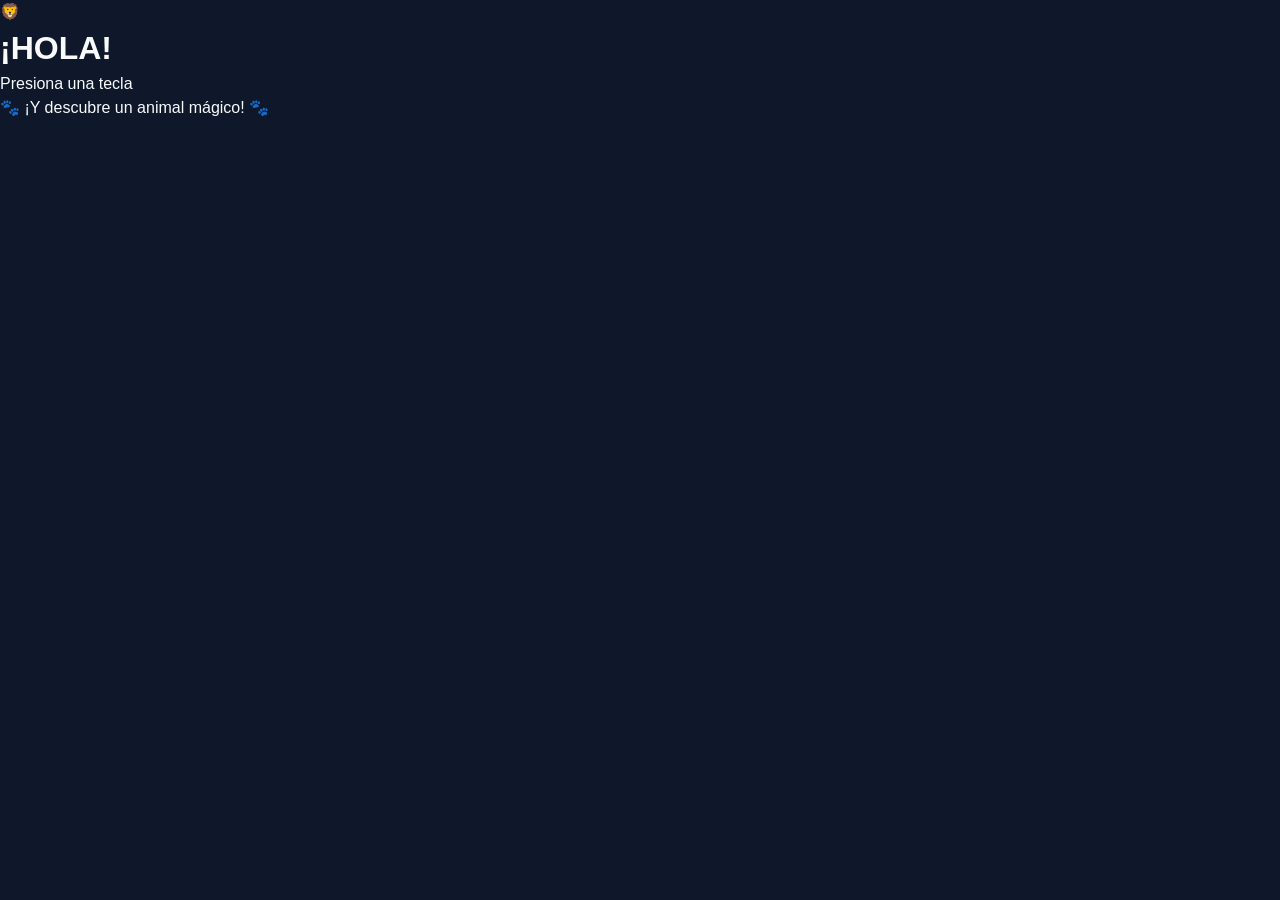
==== docs/index.html @ 804bfc6c "Update base and manifest links in index.html" ====
<!doctype html>
<html lang="en" data-beasties-container>
  <head>
    <meta charset="utf-8">
    <title>AnimalKeyboard</title>
    <base href="docs">
    <meta name="viewport" content="width=device-width, initial-scale=1, maximum-scale=1, user-scalable=no, viewport-fit=cover">
    <meta http-equiv="Content-Security-Policy" content="default-src 'self'; script-src 'self'; style-src 'self' 'unsafe-inline'; img-src 'self' data:; font-src 'self';">
    <link rel="icon" type="image/x-icon" href="favicon.ico">
    <link rel="manifest" href="docs/manifest.json">
  <style>@layer properties;@layer theme,base,components,utilities;@layer theme{:root{--font-sans:ui-sans-serif, system-ui, sans-serif, "Apple Color Emoji", "Segoe UI Emoji", "Segoe UI Symbol", "Noto Color Emoji";--font-mono:ui-monospace, SFMono-Regular, Menlo, Monaco, Consolas, "Liberation Mono", "Courier New", monospace;--color-red-500:oklch(63.7% .237 25.331);--color-orange-500:oklch(70.5% .213 47.604);--color-yellow-300:oklch(90.5% .182 98.111);--color-yellow-400:oklch(85.2% .199 91.936);--color-green-500:oklch(72.3% .219 149.579);--color-blue-500:oklch(62.3% .214 259.815);--color-indigo-500:oklch(58.5% .233 277.117);--color-purple-500:oklch(62.7% .265 303.9);--color-slate-900:oklch(20.8% .042 265.755);--color-slate-950:oklch(12.9% .042 264.695);--color-black:#000;--color-white:#fff;--spacing:.25rem;--container-6xl:72rem;--text-xl:1.25rem;--text-xl--line-height:calc(1.75 / 1.25);--text-3xl:1.875rem;--text-3xl--line-height:1.2 ;--text-5xl:3rem;--text-5xl--line-height:1;--text-8xl:6rem;--text-8xl--line-height:1;--font-weight-bold:700;--font-weight-black:900;--tracking-wide:.025em;--tracking-widest:.1em;--animate-pulse:pulse 2s cubic-bezier(.4, 0, .6, 1) infinite;--animate-bounce:bounce 1s infinite;--blur-sm:8px;--blur-md:12px;--default-transition-duration:.15s;--default-transition-timing-function:cubic-bezier(.4, 0, .2, 1);--default-font-family:var(--font-sans);--default-mono-font-family:var(--font-mono)}}@layer base{*,:after,:before{box-sizing:border-box;margin:0;padding:0;border:0 solid}html{line-height:1.5;-webkit-text-size-adjust:100%;tab-size:4;font-family:var(--default-font-family, ui-sans-serif, system-ui, sans-serif, "Apple Color Emoji", "Segoe UI Emoji", "Segoe UI Symbol", "Noto Color Emoji");font-feature-settings:var(--default-font-feature-settings, normal);font-variation-settings:var(--default-font-variation-settings, normal);-webkit-tap-highlight-color:transparent}}@layer utilities{}:root{--background:#0f172a;--foreground:#f8fafc}html,body{margin:0;padding:0;height:100vh;height:100dvh;width:100vw;overflow:hidden;background-color:var(--background);color:var(--foreground);font-family:Outfit,-apple-system,BlinkMacSystemFont,Segoe UI,Roboto,Helvetica,Arial,sans-serif;-webkit-user-select:none;user-select:none;touch-action:none}app-root{display:block;height:100%;width:100%}*{box-sizing:border-box}@property --tw-translate-x{syntax:"*";inherits:false;initial-value:0;}@property --tw-translate-y{syntax:"*";inherits:false;initial-value:0;}@property --tw-translate-z{syntax:"*";inherits:false;initial-value:0;}@property --tw-rotate-x{syntax:"*";inherits:false;}@property --tw-rotate-y{syntax:"*";inherits:false;}@property --tw-rotate-z{syntax:"*";inherits:false;}@property --tw-skew-x{syntax:"*";inherits:false;}@property --tw-skew-y{syntax:"*";inherits:false;}@property --tw-border-style{syntax:"*";inherits:false;initial-value:solid;}@property --tw-font-weight{syntax:"*";inherits:false;}@property --tw-tracking{syntax:"*";inherits:false;}@property --tw-shadow{syntax:"*";inherits:false;initial-value:0 0 #0000;}@property --tw-shadow-color{syntax:"*";inherits:false;}@property --tw-shadow-alpha{syntax:"<percentage>";inherits:false;initial-value:100%;}@property --tw-inset-shadow{syntax:"*";inherits:false;initial-value:0 0 #0000;}@property --tw-inset-shadow-color{syntax:"*";inherits:false;}@property --tw-inset-shadow-alpha{syntax:"<percentage>";inherits:false;initial-value:100%;}@property --tw-ring-color{syntax:"*";inherits:false;}@property --tw-ring-shadow{syntax:"*";inherits:false;initial-value:0 0 #0000;}@property --tw-inset-ring-color{syntax:"*";inherits:false;}@property --tw-inset-ring-shadow{syntax:"*";inherits:false;initial-value:0 0 #0000;}@property --tw-ring-inset{syntax:"*";inherits:false;}@property --tw-ring-offset-width{syntax:"<length>";inherits:false;initial-value:0px;}@property --tw-ring-offset-color{syntax:"*";inherits:false;initial-value:#fff;}@property --tw-ring-offset-shadow{syntax:"*";inherits:false;initial-value:0 0 #0000;}@property --tw-blur{syntax:"*";inherits:false;}@property --tw-brightness{syntax:"*";inherits:false;}@property --tw-contrast{syntax:"*";inherits:false;}@property --tw-grayscale{syntax:"*";inherits:false;}@property --tw-hue-rotate{syntax:"*";inherits:false;}@property --tw-invert{syntax:"*";inherits:false;}@property --tw-opacity{syntax:"*";inherits:false;}@property --tw-saturate{syntax:"*";inherits:false;}@property --tw-sepia{syntax:"*";inherits:false;}@property --tw-drop-shadow{syntax:"*";inherits:false;}@property --tw-drop-shadow-color{syntax:"*";inherits:false;}@property --tw-drop-shadow-alpha{syntax:"<percentage>";inherits:false;initial-value:100%;}@property --tw-drop-shadow-size{syntax:"*";inherits:false;}@property --tw-backdrop-blur{syntax:"*";inherits:false;}@property --tw-backdrop-brightness{syntax:"*";inherits:false;}@property --tw-backdrop-contrast{syntax:"*";inherits:false;}@property --tw-backdrop-grayscale{syntax:"*";inherits:false;}@property --tw-backdrop-hue-rotate{syntax:"*";inherits:false;}@property --tw-backdrop-invert{syntax:"*";inherits:false;}@property --tw-backdrop-opacity{syntax:"*";inherits:false;}@property --tw-backdrop-saturate{syntax:"*";inherits:false;}@property --tw-backdrop-sepia{syntax:"*";inherits:false;}@property --tw-duration{syntax:"*";inherits:false;}@property --tw-scale-x{syntax:"*";inherits:false;initial-value:1;}@property --tw-scale-y{syntax:"*";inherits:false;initial-value:1;}@property --tw-scale-z{syntax:"*";inherits:false;initial-value:1;}@layer properties{@supports ((-webkit-hyphens: none) and (not (margin-trim: inline))) or ((-moz-orient: inline) and (not (color:rgb(from red r g b)))){*,:before,:after{--tw-translate-x:0;--tw-translate-y:0;--tw-translate-z:0;--tw-rotate-x:initial;--tw-rotate-y:initial;--tw-rotate-z:initial;--tw-skew-x:initial;--tw-skew-y:initial;--tw-border-style:solid;--tw-font-weight:initial;--tw-tracking:initial;--tw-shadow:0 0 #0000;--tw-shadow-color:initial;--tw-shadow-alpha:100%;--tw-inset-shadow:0 0 #0000;--tw-inset-shadow-color:initial;--tw-inset-shadow-alpha:100%;--tw-ring-color:initial;--tw-ring-shadow:0 0 #0000;--tw-inset-ring-color:initial;--tw-inset-ring-shadow:0 0 #0000;--tw-ring-inset:initial;--tw-ring-offset-width:0px;--tw-ring-offset-color:#fff;--tw-ring-offset-shadow:0 0 #0000;--tw-blur:initial;--tw-brightness:initial;--tw-contrast:initial;--tw-grayscale:initial;--tw-hue-rotate:initial;--tw-invert:initial;--tw-opacity:initial;--tw-saturate:initial;--tw-sepia:initial;--tw-drop-shadow:initial;--tw-drop-shadow-color:initial;--tw-drop-shadow-alpha:100%;--tw-drop-shadow-size:initial;--tw-backdrop-blur:initial;--tw-backdrop-brightness:initial;--tw-backdrop-contrast:initial;--tw-backdrop-grayscale:initial;--tw-backdrop-hue-rotate:initial;--tw-backdrop-invert:initial;--tw-backdrop-opacity:initial;--tw-backdrop-saturate:initial;--tw-backdrop-sepia:initial;--tw-duration:initial;--tw-scale-x:1;--tw-scale-y:1;--tw-scale-z:1}}}</style><link rel="stylesheet" href="styles-3IVFGBSF.css" media="print" onload="this.media='all'"><noscript><link rel="stylesheet" href="styles-3IVFGBSF.css"></noscript></head>
  <body>
    <app-root></app-root>
  <script src="main-VTHH5CXZ.js" type="module"></script></body>
</html>
---- docs/styles-3IVFGBSF.css ----
@layer properties;@layer theme,base,components,utilities;@layer theme{:root,:host{--font-sans: ui-sans-serif, system-ui, sans-serif, "Apple Color Emoji", "Segoe UI Emoji", "Segoe UI Symbol", "Noto Color Emoji";--font-mono: ui-monospace, SFMono-Regular, Menlo, Monaco, Consolas, "Liberation Mono", "Courier New", monospace;--color-red-500: oklch(63.7% .237 25.331);--color-orange-500: oklch(70.5% .213 47.604);--color-yellow-300: oklch(90.5% .182 98.111);--color-yellow-400: oklch(85.2% .199 91.936);--color-green-500: oklch(72.3% .219 149.579);--color-blue-500: oklch(62.3% .214 259.815);--color-indigo-500: oklch(58.5% .233 277.117);--color-purple-500: oklch(62.7% .265 303.9);--color-slate-900: oklch(20.8% .042 265.755);--color-slate-950: oklch(12.9% .042 264.695);--color-black: #000;--color-white: #fff;--spacing: .25rem;--container-6xl: 72rem;--text-xl: 1.25rem;--text-xl--line-height: calc(1.75 / 1.25);--text-3xl: 1.875rem;--text-3xl--line-height: 1.2 ;--text-5xl: 3rem;--text-5xl--line-height: 1;--text-8xl: 6rem;--text-8xl--line-height: 1;--font-weight-bold: 700;--font-weight-black: 900;--tracking-wide: .025em;--tracking-widest: .1em;--animate-pulse: pulse 2s cubic-bezier(.4, 0, .6, 1) infinite;--animate-bounce: bounce 1s infinite;--blur-sm: 8px;--blur-md: 12px;--default-transition-duration: .15s;--default-transition-timing-function: cubic-bezier(.4, 0, .2, 1);--default-font-family: var(--font-sans);--default-mono-font-family: var(--font-mono)}}@layer base{*,:after,:before,::backdrop,::file-selector-button{box-sizing:border-box;margin:0;padding:0;border:0 solid}html,:host{line-height:1.5;-webkit-text-size-adjust:100%;tab-size:4;font-family:var(--default-font-family, ui-sans-serif, system-ui, sans-serif, "Apple Color Emoji", "Segoe UI Emoji", "Segoe UI Symbol", "Noto Color Emoji");font-feature-settings:var(--default-font-feature-settings, normal);font-variation-settings:var(--default-font-variation-settings, normal);-webkit-tap-highlight-color:transparent}hr{height:0;color:inherit;border-top-width:1px}abbr:where([title]){-webkit-text-decoration:underline dotted;text-decoration:underline dotted}h1,h2,h3,h4,h5,h6{font-size:inherit;font-weight:inherit}a{color:inherit;-webkit-text-decoration:inherit;text-decoration:inherit}b,strong{font-weight:bolder}code,kbd,samp,pre{font-family:var(--default-mono-font-family, ui-monospace, SFMono-Regular, Menlo, Monaco, Consolas, "Liberation Mono", "Courier New", monospace);font-feature-settings:var(--default-mono-font-feature-settings, normal);font-variation-settings:var(--default-mono-font-variation-settings, normal);font-size:1em}small{font-size:80%}sub,sup{font-size:75%;line-height:0;position:relative;vertical-align:baseline}sub{bottom:-.25em}sup{top:-.5em}table{text-indent:0;border-color:inherit;border-collapse:collapse}:-moz-focusring{outline:auto}progress{vertical-align:baseline}summary{display:list-item}ol,ul,menu{list-style:none}img,svg,video,canvas,audio,iframe,embed,object{display:block;vertical-align:middle}img,video{max-width:100%;height:auto}button,input,select,optgroup,textarea,::file-selector-button{font:inherit;font-feature-settings:inherit;font-variation-settings:inherit;letter-spacing:inherit;color:inherit;border-radius:0;background-color:transparent;opacity:1}:where(select:is([multiple],[size])) optgroup{font-weight:bolder}:where(select:is([multiple],[size])) optgroup option{padding-inline-start:20px}::file-selector-button{margin-inline-end:4px}::placeholder{opacity:1}@supports (not (-webkit-appearance: -apple-pay-button)) or (contain-intrinsic-size: 1px){::placeholder{color:currentcolor}@supports (color: color-mix(in lab,red,red)){::placeholder{color:color-mix(in oklab,currentcolor 50%,transparent)}}}textarea{resize:vertical}::-webkit-search-decoration{-webkit-appearance:none}::-webkit-date-and-time-value{min-height:1lh;text-align:inherit}::-webkit-datetime-edit{display:inline-flex}::-webkit-datetime-edit-fields-wrapper{padding:0}::-webkit-datetime-edit,::-webkit-datetime-edit-year-field,::-webkit-datetime-edit-month-field,::-webkit-datetime-edit-day-field,::-webkit-datetime-edit-hour-field,::-webkit-datetime-edit-minute-field,::-webkit-datetime-edit-second-field,::-webkit-datetime-edit-millisecond-field,::-webkit-datetime-edit-meridiem-field{padding-block:0}::-webkit-calendar-picker-indicator{line-height:1}:-moz-ui-invalid{box-shadow:none}button,input:where([type=button],[type=reset],[type=submit]),::file-selector-button{appearance:button}::-webkit-inner-spin-button,::-webkit-outer-spin-button{height:auto}[hidden]:where(:not([hidden=until-found])){display:none!important}}@layer utilities{.pointer-events-none{pointer-events:none}.absolute{position:absolute}.fixed{position:fixed}.relative{position:relative}.inset-0{inset:calc(var(--spacing) * 0)}.start{inset-inline-start:var(--spacing)}.end{inset-inline-end:var(--spacing)}.top-0{top:calc(var(--spacing) * 0)}.top-1\/4{top:25%}.top-full{top:100%}.right-1\/4{right:25%}.bottom-1\/4{bottom:25%}.left-0{left:calc(var(--spacing) * 0)}.left-1\/2{left:50%}.left-1\/4{left:25%}.z-10{z-index:10}.z-20{z-index:20}.mt-6{margin-top:calc(var(--spacing) * 6)}.mb-6{margin-bottom:calc(var(--spacing) * 6)}.mb-10{margin-bottom:calc(var(--spacing) * 10)}.mb-12{margin-bottom:calc(var(--spacing) * 12)}.flex{display:flex}.hidden{display:none}.inline-block{display:inline-block}.h-48{height:calc(var(--spacing) * 48)}.h-64{height:calc(var(--spacing) * 64)}.h-96{height:calc(var(--spacing) * 96)}.h-full{height:100%}.w-48{width:calc(var(--spacing) * 48)}.w-64{width:calc(var(--spacing) * 64)}.w-96{width:calc(var(--spacing) * 96)}.w-full{width:100%}.max-w-6xl{max-width:var(--container-6xl)}.-translate-x-1\/2{--tw-translate-x: -50% ;translate:var(--tw-translate-x) var(--tw-translate-y)}.-rotate-3{rotate:-3deg}.-rotate-6{rotate:-6deg}.-rotate-12{rotate:-12deg}.rotate-3{rotate:3deg}.rotate-6{rotate:6deg}.rotate-12{rotate:12deg}.transform{transform:var(--tw-rotate-x,) var(--tw-rotate-y,) var(--tw-rotate-z,) var(--tw-skew-x,) var(--tw-skew-y,)}.animate-bounce{animation:var(--animate-bounce)}.animate-pulse{animation:var(--animate-pulse)}.flex-col{flex-direction:column}.items-center{align-items:center}.justify-center{justify-content:center}.gap-4{gap:calc(var(--spacing) * 4)}.overflow-hidden{overflow:hidden}.rounded-\[3rem\]{border-radius:3rem}.rounded-full{border-radius:calc(infinity * 1px)}.border{border-style:var(--tw-border-style);border-width:1px}.border-4{border-style:var(--tw-border-style);border-width:4px}.border-8{border-style:var(--tw-border-style);border-width:8px}.border-white{border-color:var(--color-white)}.border-white\/20{border-color:color-mix(in srgb,#fff 20%,transparent)}@supports (color: color-mix(in lab,red,red)){.border-white\/20{border-color:color-mix(in oklab,var(--color-white) 20%,transparent)}}.bg-black\/60{background-color:color-mix(in srgb,#000 60%,transparent)}@supports (color: color-mix(in lab,red,red)){.bg-black\/60{background-color:color-mix(in oklab,var(--color-black) 60%,transparent)}}.bg-indigo-500{background-color:var(--color-indigo-500)}.bg-purple-500{background-color:var(--color-purple-500)}.bg-slate-900\/80{background-color:color-mix(in srgb,oklch(20.8% .042 265.755) 80%,transparent)}@supports (color: color-mix(in lab,red,red)){.bg-slate-900\/80{background-color:color-mix(in oklab,var(--color-slate-900) 80%,transparent)}}.bg-slate-950{background-color:var(--color-slate-950)}.bg-slate-950\/95{background-color:color-mix(in srgb,oklch(12.9% .042 264.695) 95%,transparent)}@supports (color: color-mix(in lab,red,red)){.bg-slate-950\/95{background-color:color-mix(in oklab,var(--color-slate-950) 95%,transparent)}}.bg-white\/10{background-color:color-mix(in srgb,#fff 10%,transparent)}@supports (color: color-mix(in lab,red,red)){.bg-white\/10{background-color:color-mix(in oklab,var(--color-white) 10%,transparent)}}.bg-yellow-400{background-color:var(--color-yellow-400)}.object-cover{object-fit:cover}.p-12{padding:calc(var(--spacing) * 12)}.px-4{padding-inline:calc(var(--spacing) * 4)}.px-6{padding-inline:calc(var(--spacing) * 6)}.py-2{padding-block:calc(var(--spacing) * 2)}.text-center{text-align:center}.text-3xl{font-size:var(--text-3xl);line-height:var(--tw-leading, var(--text-3xl--line-height))}.text-5xl{font-size:var(--text-5xl);line-height:var(--tw-leading, var(--text-5xl--line-height))}.text-8xl{font-size:var(--text-8xl);line-height:var(--tw-leading, var(--text-8xl--line-height))}.text-xl{font-size:var(--text-xl);line-height:var(--tw-leading, var(--text-xl--line-height))}.font-black{--tw-font-weight: var(--font-weight-black);font-weight:var(--font-weight-black)}.font-bold{--tw-font-weight: var(--font-weight-bold);font-weight:var(--font-weight-bold)}.tracking-\[0\.2em\]{--tw-tracking: .2em;letter-spacing:.2em}.tracking-wide{--tw-tracking: var(--tracking-wide);letter-spacing:var(--tracking-wide)}.tracking-widest{--tw-tracking: var(--tracking-widest);letter-spacing:var(--tracking-widest)}.whitespace-nowrap{white-space:nowrap}.text-blue-500{color:var(--color-blue-500)}.text-green-500{color:var(--color-green-500)}.text-orange-500{color:var(--color-orange-500)}.text-purple-500{color:var(--color-purple-500)}.text-red-500{color:var(--color-red-500)}.text-white{color:var(--color-white)}.text-yellow-300{color:var(--color-yellow-300)}.text-yellow-400{color:var(--color-yellow-400)}.uppercase{text-transform:uppercase}.italic{font-style:italic}.opacity-0{opacity:0%}.opacity-20{opacity:20%}.opacity-30{opacity:30%}.shadow-2xl{--tw-shadow: 0 25px 50px -12px var(--tw-shadow-color, rgb(0 0 0 / .25));box-shadow:var(--tw-inset-shadow),var(--tw-inset-ring-shadow),var(--tw-ring-offset-shadow),var(--tw-ring-shadow),var(--tw-shadow)}.shadow-\[0_0_60px_rgba\(250\,204\,21\,0\.5\)\]{--tw-shadow: 0 0 60px var(--tw-shadow-color, rgba(250,204,21,.5));box-shadow:var(--tw-inset-shadow),var(--tw-inset-ring-shadow),var(--tw-ring-offset-shadow),var(--tw-ring-shadow),var(--tw-shadow)}.blur-\[120px\]{--tw-blur: blur(120px);filter:var(--tw-blur,) var(--tw-brightness,) var(--tw-contrast,) var(--tw-grayscale,) var(--tw-hue-rotate,) var(--tw-invert,) var(--tw-saturate,) var(--tw-sepia,) var(--tw-drop-shadow,)}.blur-\[150px\]{--tw-blur: blur(150px);filter:var(--tw-blur,) var(--tw-brightness,) var(--tw-contrast,) var(--tw-grayscale,) var(--tw-hue-rotate,) var(--tw-invert,) var(--tw-saturate,) var(--tw-sepia,) var(--tw-drop-shadow,)}.drop-shadow-\[0_10px_30px_rgba\(0\,0\,0\,0\.5\)\]{--tw-drop-shadow-size: drop-shadow(0 10px 30px var(--tw-drop-shadow-color, rgba(0,0,0,.5)));--tw-drop-shadow: var(--tw-drop-shadow-size);filter:var(--tw-blur,) var(--tw-brightness,) var(--tw-contrast,) var(--tw-grayscale,) var(--tw-hue-rotate,) var(--tw-invert,) var(--tw-saturate,) var(--tw-sepia,) var(--tw-drop-shadow,)}.backdrop-blur-md{--tw-backdrop-blur: blur(var(--blur-md));-webkit-backdrop-filter:var(--tw-backdrop-blur,) var(--tw-backdrop-brightness,) var(--tw-backdrop-contrast,) var(--tw-backdrop-grayscale,) var(--tw-backdrop-hue-rotate,) var(--tw-backdrop-invert,) var(--tw-backdrop-opacity,) var(--tw-backdrop-saturate,) var(--tw-backdrop-sepia,);backdrop-filter:var(--tw-backdrop-blur,) var(--tw-backdrop-brightness,) var(--tw-backdrop-contrast,) var(--tw-backdrop-grayscale,) var(--tw-backdrop-hue-rotate,) var(--tw-backdrop-invert,) var(--tw-backdrop-opacity,) var(--tw-backdrop-saturate,) var(--tw-backdrop-sepia,)}.transition-opacity{transition-property:opacity;transition-timing-function:var(--tw-ease, var(--default-transition-timing-function));transition-duration:var(--tw-duration, var(--default-transition-duration))}.transition-transform{transition-property:transform,translate,scale,rotate;transition-timing-function:var(--tw-ease, var(--default-transition-timing-function));transition-duration:var(--tw-duration, var(--default-transition-duration))}.duration-500{--tw-duration: .5s;transition-duration:.5s}.select-none{-webkit-user-select:none;user-select:none}@media(hover:hover){.hover\:scale-105:hover{--tw-scale-x: 105%;--tw-scale-y: 105%;--tw-scale-z: 105%;scale:var(--tw-scale-x) var(--tw-scale-y)}}}:root{--background: #0f172a;--foreground: #f8fafc}html,body{margin:0;padding:0;height:100vh;height:100dvh;width:100vw;overflow:hidden;background-color:var(--background);color:var(--foreground);font-family:Outfit,-apple-system,BlinkMacSystemFont,Segoe UI,Roboto,Helvetica,Arial,sans-serif;-webkit-user-select:none;user-select:none;touch-action:none}app-root{display:block;height:100%;width:100%}.perfect-center{position:fixed!important;top:0!important;left:0!important;width:100vw!important;height:100dvh!important;display:flex!important;align-items:center!important;justify-content:center!important;z-index:9999!important}.splash-content{display:flex!important;flex-direction:column!important;align-items:center!important;justify-content:center!important;text-align:center!important}.big-title{font-size:clamp(3rem,15vw,8rem)!important;font-weight:900!important;line-height:1!important}.big-text{font-size:clamp(1.2rem,6vw,3rem)!important;font-weight:800!important}.bubble-item{position:absolute;pointer-events:none;z-index:10;will-change:transform,opacity;animation:bubble-appear .5s cubic-bezier(.175,.885,.32,1.275) forwards,bubble-float 8.5s linear forwards}@keyframes bubble-appear{0%{transform:scale(0) rotate(-20deg);opacity:0}to{transform:scale(1) rotate(var(--bubble-rotation));opacity:1}}@keyframes bubble-float{0%{margin-top:0;opacity:1}67%{margin-top:-134px;opacity:1}to{margin-top:-200px;opacity:0}}@keyframes spin{0%{transform:rotate(0)}to{transform:rotate(360deg)}}.animate-spin{animation:spin 1s linear infinite}.bubble-content{position:relative;height:100%;width:100%;overflow:hidden;border-radius:calc(infinity * 1px);--tw-backdrop-blur: blur(var(--blur-sm));-webkit-backdrop-filter:var(--tw-backdrop-blur,) var(--tw-backdrop-brightness,) var(--tw-backdrop-contrast,) var(--tw-backdrop-grayscale,) var(--tw-backdrop-hue-rotate,) var(--tw-backdrop-invert,) var(--tw-backdrop-opacity,) var(--tw-backdrop-saturate,) var(--tw-backdrop-sepia,);backdrop-filter:var(--tw-backdrop-blur,) var(--tw-backdrop-brightness,) var(--tw-backdrop-contrast,) var(--tw-backdrop-grayscale,) var(--tw-backdrop-hue-rotate,) var(--tw-backdrop-invert,) var(--tw-backdrop-opacity,) var(--tw-backdrop-saturate,) var(--tw-backdrop-sepia,)}*{box-sizing:border-box}@property --tw-translate-x{syntax: "*"; inherits: false; initial-value: 0;}@property --tw-translate-y{syntax: "*"; inherits: false; initial-value: 0;}@property --tw-translate-z{syntax: "*"; inherits: false; initial-value: 0;}@property --tw-rotate-x{syntax: "*"; inherits: false;}@property --tw-rotate-y{syntax: "*"; inherits: false;}@property --tw-rotate-z{syntax: "*"; inherits: false;}@property --tw-skew-x{syntax: "*"; inherits: false;}@property --tw-skew-y{syntax: "*"; inherits: false;}@property --tw-border-style{syntax: "*"; inherits: false; initial-value: solid;}@property --tw-font-weight{syntax: "*"; inherits: false;}@property --tw-tracking{syntax: "*"; inherits: false;}@property --tw-shadow{syntax: "*"; inherits: false; initial-value: 0 0 #0000;}@property --tw-shadow-color{syntax: "*"; inherits: false;}@property --tw-shadow-alpha{syntax: "<percentage>"; inherits: false; initial-value: 100%;}@property --tw-inset-shadow{syntax: "*"; inherits: false; initial-value: 0 0 #0000;}@property --tw-inset-shadow-color{syntax: "*"; inherits: false;}@property --tw-inset-shadow-alpha{syntax: "<percentage>"; inherits: false; initial-value: 100%;}@property --tw-ring-color{syntax: "*"; inherits: false;}@property --tw-ring-shadow{syntax: "*"; inherits: false; initial-value: 0 0 #0000;}@property --tw-inset-ring-color{syntax: "*"; inherits: false;}@property --tw-inset-ring-shadow{syntax: "*"; inherits: false; initial-value: 0 0 #0000;}@property --tw-ring-inset{syntax: "*"; inherits: false;}@property --tw-ring-offset-width{syntax: "<length>"; inherits: false; initial-value: 0px;}@property --tw-ring-offset-color{syntax: "*"; inherits: false; initial-value: #fff;}@property --tw-ring-offset-shadow{syntax: "*"; inherits: false; initial-value: 0 0 #0000;}@property --tw-blur{syntax: "*"; inherits: false;}@property --tw-brightness{syntax: "*"; inherits: false;}@property --tw-contrast{syntax: "*"; inherits: false;}@property --tw-grayscale{syntax: "*"; inherits: false;}@property --tw-hue-rotate{syntax: "*"; inherits: false;}@property --tw-invert{syntax: "*"; inherits: false;}@property --tw-opacity{syntax: "*"; inherits: false;}@property --tw-saturate{syntax: "*"; inherits: false;}@property --tw-sepia{syntax: "*"; inherits: false;}@property --tw-drop-shadow{syntax: "*"; inherits: false;}@property --tw-drop-shadow-color{syntax: "*"; inherits: false;}@property --tw-drop-shadow-alpha{syntax: "<percentage>"; inherits: false; initial-value: 100%;}@property --tw-drop-shadow-size{syntax: "*"; inherits: false;}@property --tw-backdrop-blur{syntax: "*"; inherits: false;}@property --tw-backdrop-brightness{syntax: "*"; inherits: false;}@property --tw-backdrop-contrast{syntax: "*"; inherits: false;}@property --tw-backdrop-grayscale{syntax: "*"; inherits: false;}@property --tw-backdrop-hue-rotate{syntax: "*"; inherits: false;}@property --tw-backdrop-invert{syntax: "*"; inherits: false;}@property --tw-backdrop-opacity{syntax: "*"; inherits: false;}@property --tw-backdrop-saturate{syntax: "*"; inherits: false;}@property --tw-backdrop-sepia{syntax: "*"; inherits: false;}@property --tw-duration{syntax: "*"; inherits: false;}@property --tw-scale-x{syntax: "*"; inherits: false; initial-value: 1;}@property --tw-scale-y{syntax: "*"; inherits: false; initial-value: 1;}@property --tw-scale-z{syntax: "*"; inherits: false; initial-value: 1;}@keyframes spin{to{transform:rotate(360deg)}}@keyframes pulse{50%{opacity:.5}}@keyframes bounce{0%,to{transform:translateY(-25%);animation-timing-function:cubic-bezier(.8,0,1,1)}50%{transform:none;animation-timing-function:cubic-bezier(0,0,.2,1)}}@layer properties{@supports ((-webkit-hyphens: none) and (not (margin-trim: inline))) or ((-moz-orient: inline) and (not (color:rgb(from red r g b)))){*,:before,:after,::backdrop{--tw-translate-x: 0;--tw-translate-y: 0;--tw-translate-z: 0;--tw-rotate-x: initial;--tw-rotate-y: initial;--tw-rotate-z: initial;--tw-skew-x: initial;--tw-skew-y: initial;--tw-border-style: solid;--tw-font-weight: initial;--tw-tracking: initial;--tw-shadow: 0 0 #0000;--tw-shadow-color: initial;--tw-shadow-alpha: 100%;--tw-inset-shadow: 0 0 #0000;--tw-inset-shadow-color: initial;--tw-inset-shadow-alpha: 100%;--tw-ring-color: initial;--tw-ring-shadow: 0 0 #0000;--tw-inset-ring-color: initial;--tw-inset-ring-shadow: 0 0 #0000;--tw-ring-inset: initial;--tw-ring-offset-width: 0px;--tw-ring-offset-color: #fff;--tw-ring-offset-shadow: 0 0 #0000;--tw-blur: initial;--tw-brightness: initial;--tw-contrast: initial;--tw-grayscale: initial;--tw-hue-rotate: initial;--tw-invert: initial;--tw-opacity: initial;--tw-saturate: initial;--tw-sepia: initial;--tw-drop-shadow: initial;--tw-drop-shadow-color: initial;--tw-drop-shadow-alpha: 100%;--tw-drop-shadow-size: initial;--tw-backdrop-blur: initial;--tw-backdrop-brightness: initial;--tw-backdrop-contrast: initial;--tw-backdrop-grayscale: initial;--tw-backdrop-hue-rotate: initial;--tw-backdrop-invert: initial;--tw-backdrop-opacity: initial;--tw-backdrop-saturate: initial;--tw-backdrop-sepia: initial;--tw-duration: initial;--tw-scale-x: 1;--tw-scale-y: 1;--tw-scale-z: 1}}}
---- docs/styles-3IVFGBSF.css ----
@layer properties;@layer theme,base,components,utilities;@layer theme{:root,:host{--font-sans: ui-sans-serif, system-ui, sans-serif, "Apple Color Emoji", "Segoe UI Emoji", "Segoe UI Symbol", "Noto Color Emoji";--font-mono: ui-monospace, SFMono-Regular, Menlo, Monaco, Consolas, "Liberation Mono", "Courier New", monospace;--color-red-500: oklch(63.7% .237 25.331);--color-orange-500: oklch(70.5% .213 47.604);--color-yellow-300: oklch(90.5% .182 98.111);--color-yellow-400: oklch(85.2% .199 91.936);--color-green-500: oklch(72.3% .219 149.579);--color-blue-500: oklch(62.3% .214 259.815);--color-indigo-500: oklch(58.5% .233 277.117);--color-purple-500: oklch(62.7% .265 303.9);--color-slate-900: oklch(20.8% .042 265.755);--color-slate-950: oklch(12.9% .042 264.695);--color-black: #000;--color-white: #fff;--spacing: .25rem;--container-6xl: 72rem;--text-xl: 1.25rem;--text-xl--line-height: calc(1.75 / 1.25);--text-3xl: 1.875rem;--text-3xl--line-height: 1.2 ;--text-5xl: 3rem;--text-5xl--line-height: 1;--text-8xl: 6rem;--text-8xl--line-height: 1;--font-weight-bold: 700;--font-weight-black: 900;--tracking-wide: .025em;--tracking-widest: .1em;--animate-pulse: pulse 2s cubic-bezier(.4, 0, .6, 1) infinite;--animate-bounce: bounce 1s infinite;--blur-sm: 8px;--blur-md: 12px;--default-transition-duration: .15s;--default-transition-timing-function: cubic-bezier(.4, 0, .2, 1);--default-font-family: var(--font-sans);--default-mono-font-family: var(--font-mono)}}@layer base{*,:after,:before,::backdrop,::file-selector-button{box-sizing:border-box;margin:0;padding:0;border:0 solid}html,:host{line-height:1.5;-webkit-text-size-adjust:100%;tab-size:4;font-family:var(--default-font-family, ui-sans-serif, system-ui, sans-serif, "Apple Color Emoji", "Segoe UI Emoji", "Segoe UI Symbol", "Noto Color Emoji");font-feature-settings:var(--default-font-feature-settings, normal);font-variation-settings:var(--default-font-variation-settings, normal);-webkit-tap-highlight-color:transparent}hr{height:0;color:inherit;border-top-width:1px}abbr:where([title]){-webkit-text-decoration:underline dotted;text-decoration:underline dotted}h1,h2,h3,h4,h5,h6{font-size:inherit;font-weight:inherit}a{color:inherit;-webkit-text-decoration:inherit;text-decoration:inherit}b,strong{font-weight:bolder}code,kbd,samp,pre{font-family:var(--default-mono-font-family, ui-monospace, SFMono-Regular, Menlo, Monaco, Consolas, "Liberation Mono", "Courier New", monospace);font-feature-settings:var(--default-mono-font-feature-settings, normal);font-variation-settings:var(--default-mono-font-variation-settings, normal);font-size:1em}small{font-size:80%}sub,sup{font-size:75%;line-height:0;position:relative;vertical-align:baseline}sub{bottom:-.25em}sup{top:-.5em}table{text-indent:0;border-color:inherit;border-collapse:collapse}:-moz-focusring{outline:auto}progress{vertical-align:baseline}summary{display:list-item}ol,ul,menu{list-style:none}img,svg,video,canvas,audio,iframe,embed,object{display:block;vertical-align:middle}img,video{max-width:100%;height:auto}button,input,select,optgroup,textarea,::file-selector-button{font:inherit;font-feature-settings:inherit;font-variation-settings:inherit;letter-spacing:inherit;color:inherit;border-radius:0;background-color:transparent;opacity:1}:where(select:is([multiple],[size])) optgroup{font-weight:bolder}:where(select:is([multiple],[size])) optgroup option{padding-inline-start:20px}::file-selector-button{margin-inline-end:4px}::placeholder{opacity:1}@supports (not (-webkit-appearance: -apple-pay-button)) or (contain-intrinsic-size: 1px){::placeholder{color:currentcolor}@supports (color: color-mix(in lab,red,red)){::placeholder{color:color-mix(in oklab,currentcolor 50%,transparent)}}}textarea{resize:vertical}::-webkit-search-decoration{-webkit-appearance:none}::-webkit-date-and-time-value{min-height:1lh;text-align:inherit}::-webkit-datetime-edit{display:inline-flex}::-webkit-datetime-edit-fields-wrapper{padding:0}::-webkit-datetime-edit,::-webkit-datetime-edit-year-field,::-webkit-datetime-edit-month-field,::-webkit-datetime-edit-day-field,::-webkit-datetime-edit-hour-field,::-webkit-datetime-edit-minute-field,::-webkit-datetime-edit-second-field,::-webkit-datetime-edit-millisecond-field,::-webkit-datetime-edit-meridiem-field{padding-block:0}::-webkit-calendar-picker-indicator{line-height:1}:-moz-ui-invalid{box-shadow:none}button,input:where([type=button],[type=reset],[type=submit]),::file-selector-button{appearance:button}::-webkit-inner-spin-button,::-webkit-outer-spin-button{height:auto}[hidden]:where(:not([hidden=until-found])){display:none!important}}@layer utilities{.pointer-events-none{pointer-events:none}.absolute{position:absolute}.fixed{position:fixed}.relative{position:relative}.inset-0{inset:calc(var(--spacing) * 0)}.start{inset-inline-start:var(--spacing)}.end{inset-inline-end:var(--spacing)}.top-0{top:calc(var(--spacing) * 0)}.top-1\/4{top:25%}.top-full{top:100%}.right-1\/4{right:25%}.bottom-1\/4{bottom:25%}.left-0{left:calc(var(--spacing) * 0)}.left-1\/2{left:50%}.left-1\/4{left:25%}.z-10{z-index:10}.z-20{z-index:20}.mt-6{margin-top:calc(var(--spacing) * 6)}.mb-6{margin-bottom:calc(var(--spacing) * 6)}.mb-10{margin-bottom:calc(var(--spacing) * 10)}.mb-12{margin-bottom:calc(var(--spacing) * 12)}.flex{display:flex}.hidden{display:none}.inline-block{display:inline-block}.h-48{height:calc(var(--spacing) * 48)}.h-64{height:calc(var(--spacing) * 64)}.h-96{height:calc(var(--spacing) * 96)}.h-full{height:100%}.w-48{width:calc(var(--spacing) * 48)}.w-64{width:calc(var(--spacing) * 64)}.w-96{width:calc(var(--spacing) * 96)}.w-full{width:100%}.max-w-6xl{max-width:var(--container-6xl)}.-translate-x-1\/2{--tw-translate-x: -50% ;translate:var(--tw-translate-x) var(--tw-translate-y)}.-rotate-3{rotate:-3deg}.-rotate-6{rotate:-6deg}.-rotate-12{rotate:-12deg}.rotate-3{rotate:3deg}.rotate-6{rotate:6deg}.rotate-12{rotate:12deg}.transform{transform:var(--tw-rotate-x,) var(--tw-rotate-y,) var(--tw-rotate-z,) var(--tw-skew-x,) var(--tw-skew-y,)}.animate-bounce{animation:var(--animate-bounce)}.animate-pulse{animation:var(--animate-pulse)}.flex-col{flex-direction:column}.items-center{align-items:center}.justify-center{justify-content:center}.gap-4{gap:calc(var(--spacing) * 4)}.overflow-hidden{overflow:hidden}.rounded-\[3rem\]{border-radius:3rem}.rounded-full{border-radius:calc(infinity * 1px)}.border{border-style:var(--tw-border-style);border-width:1px}.border-4{border-style:var(--tw-border-style);border-width:4px}.border-8{border-style:var(--tw-border-style);border-width:8px}.border-white{border-color:var(--color-white)}.border-white\/20{border-color:color-mix(in srgb,#fff 20%,transparent)}@supports (color: color-mix(in lab,red,red)){.border-white\/20{border-color:color-mix(in oklab,var(--color-white) 20%,transparent)}}.bg-black\/60{background-color:color-mix(in srgb,#000 60%,transparent)}@supports (color: color-mix(in lab,red,red)){.bg-black\/60{background-color:color-mix(in oklab,var(--color-black) 60%,transparent)}}.bg-indigo-500{background-color:var(--color-indigo-500)}.bg-purple-500{background-color:var(--color-purple-500)}.bg-slate-900\/80{background-color:color-mix(in srgb,oklch(20.8% .042 265.755) 80%,transparent)}@supports (color: color-mix(in lab,red,red)){.bg-slate-900\/80{background-color:color-mix(in oklab,var(--color-slate-900) 80%,transparent)}}.bg-slate-950{background-color:var(--color-slate-950)}.bg-slate-950\/95{background-color:color-mix(in srgb,oklch(12.9% .042 264.695) 95%,transparent)}@supports (color: color-mix(in lab,red,red)){.bg-slate-950\/95{background-color:color-mix(in oklab,var(--color-slate-950) 95%,transparent)}}.bg-white\/10{background-color:color-mix(in srgb,#fff 10%,transparent)}@supports (color: color-mix(in lab,red,red)){.bg-white\/10{background-color:color-mix(in oklab,var(--color-white) 10%,transparent)}}.bg-yellow-400{background-color:var(--color-yellow-400)}.object-cover{object-fit:cover}.p-12{padding:calc(var(--spacing) * 12)}.px-4{padding-inline:calc(var(--spacing) * 4)}.px-6{padding-inline:calc(var(--spacing) * 6)}.py-2{padding-block:calc(var(--spacing) * 2)}.text-center{text-align:center}.text-3xl{font-size:var(--text-3xl);line-height:var(--tw-leading, var(--text-3xl--line-height))}.text-5xl{font-size:var(--text-5xl);line-height:var(--tw-leading, var(--text-5xl--line-height))}.text-8xl{font-size:var(--text-8xl);line-height:var(--tw-leading, var(--text-8xl--line-height))}.text-xl{font-size:var(--text-xl);line-height:var(--tw-leading, var(--text-xl--line-height))}.font-black{--tw-font-weight: var(--font-weight-black);font-weight:var(--font-weight-black)}.font-bold{--tw-font-weight: var(--font-weight-bold);font-weight:var(--font-weight-bold)}.tracking-\[0\.2em\]{--tw-tracking: .2em;letter-spacing:.2em}.tracking-wide{--tw-tracking: var(--tracking-wide);letter-spacing:var(--tracking-wide)}.tracking-widest{--tw-tracking: var(--tracking-widest);letter-spacing:var(--tracking-widest)}.whitespace-nowrap{white-space:nowrap}.text-blue-500{color:var(--color-blue-500)}.text-green-500{color:var(--color-green-500)}.text-orange-500{color:var(--color-orange-500)}.text-purple-500{color:var(--color-purple-500)}.text-red-500{color:var(--color-red-500)}.text-white{color:var(--color-white)}.text-yellow-300{color:var(--color-yellow-300)}.text-yellow-400{color:var(--color-yellow-400)}.uppercase{text-transform:uppercase}.italic{font-style:italic}.opacity-0{opacity:0%}.opacity-20{opacity:20%}.opacity-30{opacity:30%}.shadow-2xl{--tw-shadow: 0 25px 50px -12px var(--tw-shadow-color, rgb(0 0 0 / .25));box-shadow:var(--tw-inset-shadow),var(--tw-inset-ring-shadow),var(--tw-ring-offset-shadow),var(--tw-ring-shadow),var(--tw-shadow)}.shadow-\[0_0_60px_rgba\(250\,204\,21\,0\.5\)\]{--tw-shadow: 0 0 60px var(--tw-shadow-color, rgba(250,204,21,.5));box-shadow:var(--tw-inset-shadow),var(--tw-inset-ring-shadow),var(--tw-ring-offset-shadow),var(--tw-ring-shadow),var(--tw-shadow)}.blur-\[120px\]{--tw-blur: blur(120px);filter:var(--tw-blur,) var(--tw-brightness,) var(--tw-contrast,) var(--tw-grayscale,) var(--tw-hue-rotate,) var(--tw-invert,) var(--tw-saturate,) var(--tw-sepia,) var(--tw-drop-shadow,)}.blur-\[150px\]{--tw-blur: blur(150px);filter:var(--tw-blur,) var(--tw-brightness,) var(--tw-contrast,) var(--tw-grayscale,) var(--tw-hue-rotate,) var(--tw-invert,) var(--tw-saturate,) var(--tw-sepia,) var(--tw-drop-shadow,)}.drop-shadow-\[0_10px_30px_rgba\(0\,0\,0\,0\.5\)\]{--tw-drop-shadow-size: drop-shadow(0 10px 30px var(--tw-drop-shadow-color, rgba(0,0,0,.5)));--tw-drop-shadow: var(--tw-drop-shadow-size);filter:var(--tw-blur,) var(--tw-brightness,) var(--tw-contrast,) var(--tw-grayscale,) var(--tw-hue-rotate,) var(--tw-invert,) var(--tw-saturate,) var(--tw-sepia,) var(--tw-drop-shadow,)}.backdrop-blur-md{--tw-backdrop-blur: blur(var(--blur-md));-webkit-backdrop-filter:var(--tw-backdrop-blur,) var(--tw-backdrop-brightness,) var(--tw-backdrop-contrast,) var(--tw-backdrop-grayscale,) var(--tw-backdrop-hue-rotate,) var(--tw-backdrop-invert,) var(--tw-backdrop-opacity,) var(--tw-backdrop-saturate,) var(--tw-backdrop-sepia,);backdrop-filter:var(--tw-backdrop-blur,) var(--tw-backdrop-brightness,) var(--tw-backdrop-contrast,) var(--tw-backdrop-grayscale,) var(--tw-backdrop-hue-rotate,) var(--tw-backdrop-invert,) var(--tw-backdrop-opacity,) var(--tw-backdrop-saturate,) var(--tw-backdrop-sepia,)}.transition-opacity{transition-property:opacity;transition-timing-function:var(--tw-ease, var(--default-transition-timing-function));transition-duration:var(--tw-duration, var(--default-transition-duration))}.transition-transform{transition-property:transform,translate,scale,rotate;transition-timing-function:var(--tw-ease, var(--default-transition-timing-function));transition-duration:var(--tw-duration, var(--default-transition-duration))}.duration-500{--tw-duration: .5s;transition-duration:.5s}.select-none{-webkit-user-select:none;user-select:none}@media(hover:hover){.hover\:scale-105:hover{--tw-scale-x: 105%;--tw-scale-y: 105%;--tw-scale-z: 105%;scale:var(--tw-scale-x) var(--tw-scale-y)}}}:root{--background: #0f172a;--foreground: #f8fafc}html,body{margin:0;padding:0;height:100vh;height:100dvh;width:100vw;overflow:hidden;background-color:var(--background);color:var(--foreground);font-family:Outfit,-apple-system,BlinkMacSystemFont,Segoe UI,Roboto,Helvetica,Arial,sans-serif;-webkit-user-select:none;user-select:none;touch-action:none}app-root{display:block;height:100%;width:100%}.perfect-center{position:fixed!important;top:0!important;left:0!important;width:100vw!important;height:100dvh!important;display:flex!important;align-items:center!important;justify-content:center!important;z-index:9999!important}.splash-content{display:flex!important;flex-direction:column!important;align-items:center!important;justify-content:center!important;text-align:center!important}.big-title{font-size:clamp(3rem,15vw,8rem)!important;font-weight:900!important;line-height:1!important}.big-text{font-size:clamp(1.2rem,6vw,3rem)!important;font-weight:800!important}.bubble-item{position:absolute;pointer-events:none;z-index:10;will-change:transform,opacity;animation:bubble-appear .5s cubic-bezier(.175,.885,.32,1.275) forwards,bubble-float 8.5s linear forwards}@keyframes bubble-appear{0%{transform:scale(0) rotate(-20deg);opacity:0}to{transform:scale(1) rotate(var(--bubble-rotation));opacity:1}}@keyframes bubble-float{0%{margin-top:0;opacity:1}67%{margin-top:-134px;opacity:1}to{margin-top:-200px;opacity:0}}@keyframes spin{0%{transform:rotate(0)}to{transform:rotate(360deg)}}.animate-spin{animation:spin 1s linear infinite}.bubble-content{position:relative;height:100%;width:100%;overflow:hidden;border-radius:calc(infinity * 1px);--tw-backdrop-blur: blur(var(--blur-sm));-webkit-backdrop-filter:var(--tw-backdrop-blur,) var(--tw-backdrop-brightness,) var(--tw-backdrop-contrast,) var(--tw-backdrop-grayscale,) var(--tw-backdrop-hue-rotate,) var(--tw-backdrop-invert,) var(--tw-backdrop-opacity,) var(--tw-backdrop-saturate,) var(--tw-backdrop-sepia,);backdrop-filter:var(--tw-backdrop-blur,) var(--tw-backdrop-brightness,) var(--tw-backdrop-contrast,) var(--tw-backdrop-grayscale,) var(--tw-backdrop-hue-rotate,) var(--tw-backdrop-invert,) var(--tw-backdrop-opacity,) var(--tw-backdrop-saturate,) var(--tw-backdrop-sepia,)}*{box-sizing:border-box}@property --tw-translate-x{syntax: "*"; inherits: false; initial-value: 0;}@property --tw-translate-y{syntax: "*"; inherits: false; initial-value: 0;}@property --tw-translate-z{syntax: "*"; inherits: false; initial-value: 0;}@property --tw-rotate-x{syntax: "*"; inherits: false;}@property --tw-rotate-y{syntax: "*"; inherits: false;}@property --tw-rotate-z{syntax: "*"; inherits: false;}@property --tw-skew-x{syntax: "*"; inherits: false;}@property --tw-skew-y{syntax: "*"; inherits: false;}@property --tw-border-style{syntax: "*"; inherits: false; initial-value: solid;}@property --tw-font-weight{syntax: "*"; inherits: false;}@property --tw-tracking{syntax: "*"; inherits: false;}@property --tw-shadow{syntax: "*"; inherits: false; initial-value: 0 0 #0000;}@property --tw-shadow-color{syntax: "*"; inherits: false;}@property --tw-shadow-alpha{syntax: "<percentage>"; inherits: false; initial-value: 100%;}@property --tw-inset-shadow{syntax: "*"; inherits: false; initial-value: 0 0 #0000;}@property --tw-inset-shadow-color{syntax: "*"; inherits: false;}@property --tw-inset-shadow-alpha{syntax: "<percentage>"; inherits: false; initial-value: 100%;}@property --tw-ring-color{syntax: "*"; inherits: false;}@property --tw-ring-shadow{syntax: "*"; inherits: false; initial-value: 0 0 #0000;}@property --tw-inset-ring-color{syntax: "*"; inherits: false;}@property --tw-inset-ring-shadow{syntax: "*"; inherits: false; initial-value: 0 0 #0000;}@property --tw-ring-inset{syntax: "*"; inherits: false;}@property --tw-ring-offset-width{syntax: "<length>"; inherits: false; initial-value: 0px;}@property --tw-ring-offset-color{syntax: "*"; inherits: false; initial-value: #fff;}@property --tw-ring-offset-shadow{syntax: "*"; inherits: false; initial-value: 0 0 #0000;}@property --tw-blur{syntax: "*"; inherits: false;}@property --tw-brightness{syntax: "*"; inherits: false;}@property --tw-contrast{syntax: "*"; inherits: false;}@property --tw-grayscale{syntax: "*"; inherits: false;}@property --tw-hue-rotate{syntax: "*"; inherits: false;}@property --tw-invert{syntax: "*"; inherits: false;}@property --tw-opacity{syntax: "*"; inherits: false;}@property --tw-saturate{syntax: "*"; inherits: false;}@property --tw-sepia{syntax: "*"; inherits: false;}@property --tw-drop-shadow{syntax: "*"; inherits: false;}@property --tw-drop-shadow-color{syntax: "*"; inherits: false;}@property --tw-drop-shadow-alpha{syntax: "<percentage>"; inherits: false; initial-value: 100%;}@property --tw-drop-shadow-size{syntax: "*"; inherits: false;}@property --tw-backdrop-blur{syntax: "*"; inherits: false;}@property --tw-backdrop-brightness{syntax: "*"; inherits: false;}@property --tw-backdrop-contrast{syntax: "*"; inherits: false;}@property --tw-backdrop-grayscale{syntax: "*"; inherits: false;}@property --tw-backdrop-hue-rotate{syntax: "*"; inherits: false;}@property --tw-backdrop-invert{syntax: "*"; inherits: false;}@property --tw-backdrop-opacity{syntax: "*"; inherits: false;}@property --tw-backdrop-saturate{syntax: "*"; inherits: false;}@property --tw-backdrop-sepia{syntax: "*"; inherits: false;}@property --tw-duration{syntax: "*"; inherits: false;}@property --tw-scale-x{syntax: "*"; inherits: false; initial-value: 1;}@property --tw-scale-y{syntax: "*"; inherits: false; initial-value: 1;}@property --tw-scale-z{syntax: "*"; inherits: false; initial-value: 1;}@keyframes spin{to{transform:rotate(360deg)}}@keyframes pulse{50%{opacity:.5}}@keyframes bounce{0%,to{transform:translateY(-25%);animation-timing-function:cubic-bezier(.8,0,1,1)}50%{transform:none;animation-timing-function:cubic-bezier(0,0,.2,1)}}@layer properties{@supports ((-webkit-hyphens: none) and (not (margin-trim: inline))) or ((-moz-orient: inline) and (not (color:rgb(from red r g b)))){*,:before,:after,::backdrop{--tw-translate-x: 0;--tw-translate-y: 0;--tw-translate-z: 0;--tw-rotate-x: initial;--tw-rotate-y: initial;--tw-rotate-z: initial;--tw-skew-x: initial;--tw-skew-y: initial;--tw-border-style: solid;--tw-font-weight: initial;--tw-tracking: initial;--tw-shadow: 0 0 #0000;--tw-shadow-color: initial;--tw-shadow-alpha: 100%;--tw-inset-shadow: 0 0 #0000;--tw-inset-shadow-color: initial;--tw-inset-shadow-alpha: 100%;--tw-ring-color: initial;--tw-ring-shadow: 0 0 #0000;--tw-inset-ring-color: initial;--tw-inset-ring-shadow: 0 0 #0000;--tw-ring-inset: initial;--tw-ring-offset-width: 0px;--tw-ring-offset-color: #fff;--tw-ring-offset-shadow: 0 0 #0000;--tw-blur: initial;--tw-brightness: initial;--tw-contrast: initial;--tw-grayscale: initial;--tw-hue-rotate: initial;--tw-invert: initial;--tw-opacity: initial;--tw-saturate: initial;--tw-sepia: initial;--tw-drop-shadow: initial;--tw-drop-shadow-color: initial;--tw-drop-shadow-alpha: 100%;--tw-drop-shadow-size: initial;--tw-backdrop-blur: initial;--tw-backdrop-brightness: initial;--tw-backdrop-contrast: initial;--tw-backdrop-grayscale: initial;--tw-backdrop-hue-rotate: initial;--tw-backdrop-invert: initial;--tw-backdrop-opacity: initial;--tw-backdrop-saturate: initial;--tw-backdrop-sepia: initial;--tw-duration: initial;--tw-scale-x: 1;--tw-scale-y: 1;--tw-scale-z: 1}}}
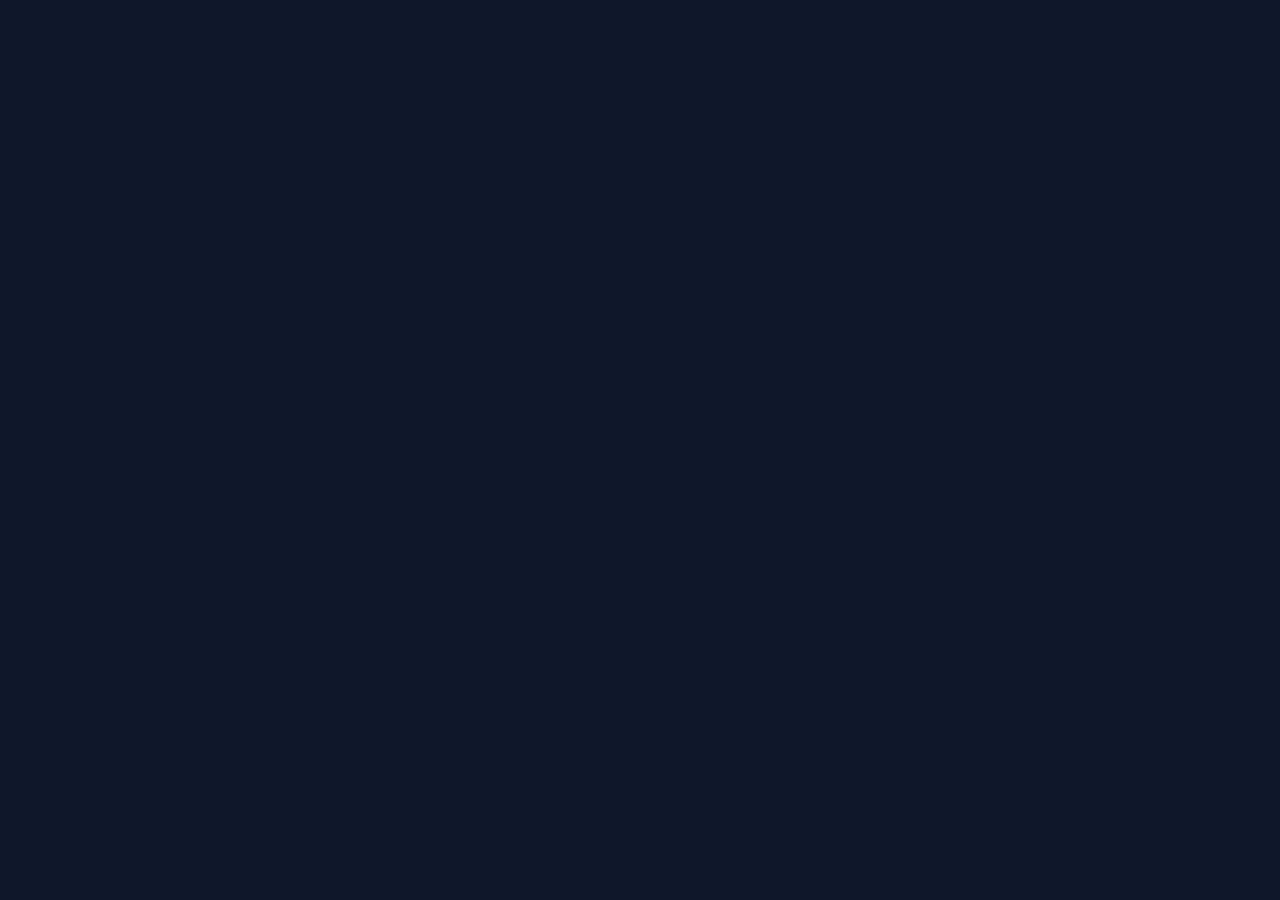
==== commit d09c72bf: "Fix base href in index.html" ====
--- a/docs/index.html
+++ b/docs/index.html
@@ -3,11 +3,11 @@
   <head>
     <meta charset="utf-8">
     <title>AnimalKeyboard</title>
-    <base href="docs">
+    <base href="/docs">
     <meta name="viewport" content="width=device-width, initial-scale=1, maximum-scale=1, user-scalable=no, viewport-fit=cover">
     <meta http-equiv="Content-Security-Policy" content="default-src 'self'; script-src 'self'; style-src 'self' 'unsafe-inline'; img-src 'self' data:; font-src 'self';">
     <link rel="icon" type="image/x-icon" href="favicon.ico">
-    <link rel="manifest" href="docs/manifest.json">
+    <link rel="manifest" href="manifest.json">
   <style>@layer properties;@layer theme,base,components,utilities;@layer theme{:root{--font-sans:ui-sans-serif, system-ui, sans-serif, "Apple Color Emoji", "Segoe UI Emoji", "Segoe UI Symbol", "Noto Color Emoji";--font-mono:ui-monospace, SFMono-Regular, Menlo, Monaco, Consolas, "Liberation Mono", "Courier New", monospace;--color-red-500:oklch(63.7% .237 25.331);--color-orange-500:oklch(70.5% .213 47.604);--color-yellow-300:oklch(90.5% .182 98.111);--color-yellow-400:oklch(85.2% .199 91.936);--color-green-500:oklch(72.3% .219 149.579);--color-blue-500:oklch(62.3% .214 259.815);--color-indigo-500:oklch(58.5% .233 277.117);--color-purple-500:oklch(62.7% .265 303.9);--color-slate-900:oklch(20.8% .042 265.755);--color-slate-950:oklch(12.9% .042 264.695);--color-black:#000;--color-white:#fff;--spacing:.25rem;--container-6xl:72rem;--text-xl:1.25rem;--text-xl--line-height:calc(1.75 / 1.25);--text-3xl:1.875rem;--text-3xl--line-height:1.2 ;--text-5xl:3rem;--text-5xl--line-height:1;--text-8xl:6rem;--text-8xl--line-height:1;--font-weight-bold:700;--font-weight-black:900;--tracking-wide:.025em;--tracking-widest:.1em;--animate-pulse:pulse 2s cubic-bezier(.4, 0, .6, 1) infinite;--animate-bounce:bounce 1s infinite;--blur-sm:8px;--blur-md:12px;--default-transition-duration:.15s;--default-transition-timing-function:cubic-bezier(.4, 0, .2, 1);--default-font-family:var(--font-sans);--default-mono-font-family:var(--font-mono)}}@layer base{*,:after,:before{box-sizing:border-box;margin:0;padding:0;border:0 solid}html{line-height:1.5;-webkit-text-size-adjust:100%;tab-size:4;font-family:var(--default-font-family, ui-sans-serif, system-ui, sans-serif, "Apple Color Emoji", "Segoe UI Emoji", "Segoe UI Symbol", "Noto Color Emoji");font-feature-settings:var(--default-font-feature-settings, normal);font-variation-settings:var(--default-font-variation-settings, normal);-webkit-tap-highlight-color:transparent}}@layer utilities{}:root{--background:#0f172a;--foreground:#f8fafc}html,body{margin:0;padding:0;height:100vh;height:100dvh;width:100vw;overflow:hidden;background-color:var(--background);color:var(--foreground);font-family:Outfit,-apple-system,BlinkMacSystemFont,Segoe UI,Roboto,Helvetica,Arial,sans-serif;-webkit-user-select:none;user-select:none;touch-action:none}app-root{display:block;height:100%;width:100%}*{box-sizing:border-box}@property --tw-translate-x{syntax:"*";inherits:false;initial-value:0;}@property --tw-translate-y{syntax:"*";inherits:false;initial-value:0;}@property --tw-translate-z{syntax:"*";inherits:false;initial-value:0;}@property --tw-rotate-x{syntax:"*";inherits:false;}@property --tw-rotate-y{syntax:"*";inherits:false;}@property --tw-rotate-z{syntax:"*";inherits:false;}@property --tw-skew-x{syntax:"*";inherits:false;}@property --tw-skew-y{syntax:"*";inherits:false;}@property --tw-border-style{syntax:"*";inherits:false;initial-value:solid;}@property --tw-font-weight{syntax:"*";inherits:false;}@property --tw-tracking{syntax:"*";inherits:false;}@property --tw-shadow{syntax:"*";inherits:false;initial-value:0 0 #0000;}@property --tw-shadow-color{syntax:"*";inherits:false;}@property --tw-shadow-alpha{syntax:"<percentage>";inherits:false;initial-value:100%;}@property --tw-inset-shadow{syntax:"*";inherits:false;initial-value:0 0 #0000;}@property --tw-inset-shadow-color{syntax:"*";inherits:false;}@property --tw-inset-shadow-alpha{syntax:"<percentage>";inherits:false;initial-value:100%;}@property --tw-ring-color{syntax:"*";inherits:false;}@property --tw-ring-shadow{syntax:"*";inherits:false;initial-value:0 0 #0000;}@property --tw-inset-ring-color{syntax:"*";inherits:false;}@property --tw-inset-ring-shadow{syntax:"*";inherits:false;initial-value:0 0 #0000;}@property --tw-ring-inset{syntax:"*";inherits:false;}@property --tw-ring-offset-width{syntax:"<length>";inherits:false;initial-value:0px;}@property --tw-ring-offset-color{syntax:"*";inherits:false;initial-value:#fff;}@property --tw-ring-offset-shadow{syntax:"*";inherits:false;initial-value:0 0 #0000;}@property --tw-blur{syntax:"*";inherits:false;}@property --tw-brightness{syntax:"*";inherits:false;}@property --tw-contrast{syntax:"*";inherits:false;}@property --tw-grayscale{syntax:"*";inherits:false;}@property --tw-hue-rotate{syntax:"*";inherits:false;}@property --tw-invert{syntax:"*";inherits:false;}@property --tw-opacity{syntax:"*";inherits:false;}@property --tw-saturate{syntax:"*";inherits:false;}@property --tw-sepia{syntax:"*";inherits:false;}@property --tw-drop-shadow{syntax:"*";inherits:false;}@property --tw-drop-shadow-color{syntax:"*";inherits:false;}@property --tw-drop-shadow-alpha{syntax:"<percentage>";inherits:false;initial-value:100%;}@property --tw-drop-shadow-size{syntax:"*";inherits:false;}@property --tw-backdrop-blur{syntax:"*";inherits:false;}@property --tw-backdrop-brightness{syntax:"*";inherits:false;}@property --tw-backdrop-contrast{syntax:"*";inherits:false;}@property --tw-backdrop-grayscale{syntax:"*";inherits:false;}@property --tw-backdrop-hue-rotate{syntax:"*";inherits:false;}@property --tw-backdrop-invert{syntax:"*";inherits:false;}@property --tw-backdrop-opacity{syntax:"*";inherits:false;}@property --tw-backdrop-saturate{syntax:"*";inherits:false;}@property --tw-backdrop-sepia{syntax:"*";inherits:false;}@property --tw-duration{syntax:"*";inherits:false;}@property --tw-scale-x{syntax:"*";inherits:false;initial-value:1;}@property --tw-scale-y{syntax:"*";inherits:false;initial-value:1;}@property --tw-scale-z{syntax:"*";inherits:false;initial-value:1;}@layer properties{@supports ((-webkit-hyphens: none) and (not (margin-trim: inline))) or ((-moz-orient: inline) and (not (color:rgb(from red r g b)))){*,:before,:after{--tw-translate-x:0;--tw-translate-y:0;--tw-translate-z:0;--tw-rotate-x:initial;--tw-rotate-y:initial;--tw-rotate-z:initial;--tw-skew-x:initial;--tw-skew-y:initial;--tw-border-style:solid;--tw-font-weight:initial;--tw-tracking:initial;--tw-shadow:0 0 #0000;--tw-shadow-color:initial;--tw-shadow-alpha:100%;--tw-inset-shadow:0 0 #0000;--tw-inset-shadow-color:initial;--tw-inset-shadow-alpha:100%;--tw-ring-color:initial;--tw-ring-shadow:0 0 #0000;--tw-inset-ring-color:initial;--tw-inset-ring-shadow:0 0 #0000;--tw-ring-inset:initial;--tw-ring-offset-width:0px;--tw-ring-offset-color:#fff;--tw-ring-offset-shadow:0 0 #0000;--tw-blur:initial;--tw-brightness:initial;--tw-contrast:initial;--tw-grayscale:initial;--tw-hue-rotate:initial;--tw-invert:initial;--tw-opacity:initial;--tw-saturate:initial;--tw-sepia:initial;--tw-drop-shadow:initial;--tw-drop-shadow-color:initial;--tw-drop-shadow-alpha:100%;--tw-drop-shadow-size:initial;--tw-backdrop-blur:initial;--tw-backdrop-brightness:initial;--tw-backdrop-contrast:initial;--tw-backdrop-grayscale:initial;--tw-backdrop-hue-rotate:initial;--tw-backdrop-invert:initial;--tw-backdrop-opacity:initial;--tw-backdrop-saturate:initial;--tw-backdrop-sepia:initial;--tw-duration:initial;--tw-scale-x:1;--tw-scale-y:1;--tw-scale-z:1}}}</style><link rel="stylesheet" href="styles-3IVFGBSF.css" media="print" onload="this.media='all'"><noscript><link rel="stylesheet" href="styles-3IVFGBSF.css"></noscript></head>
   <body>
     <app-root></app-root>
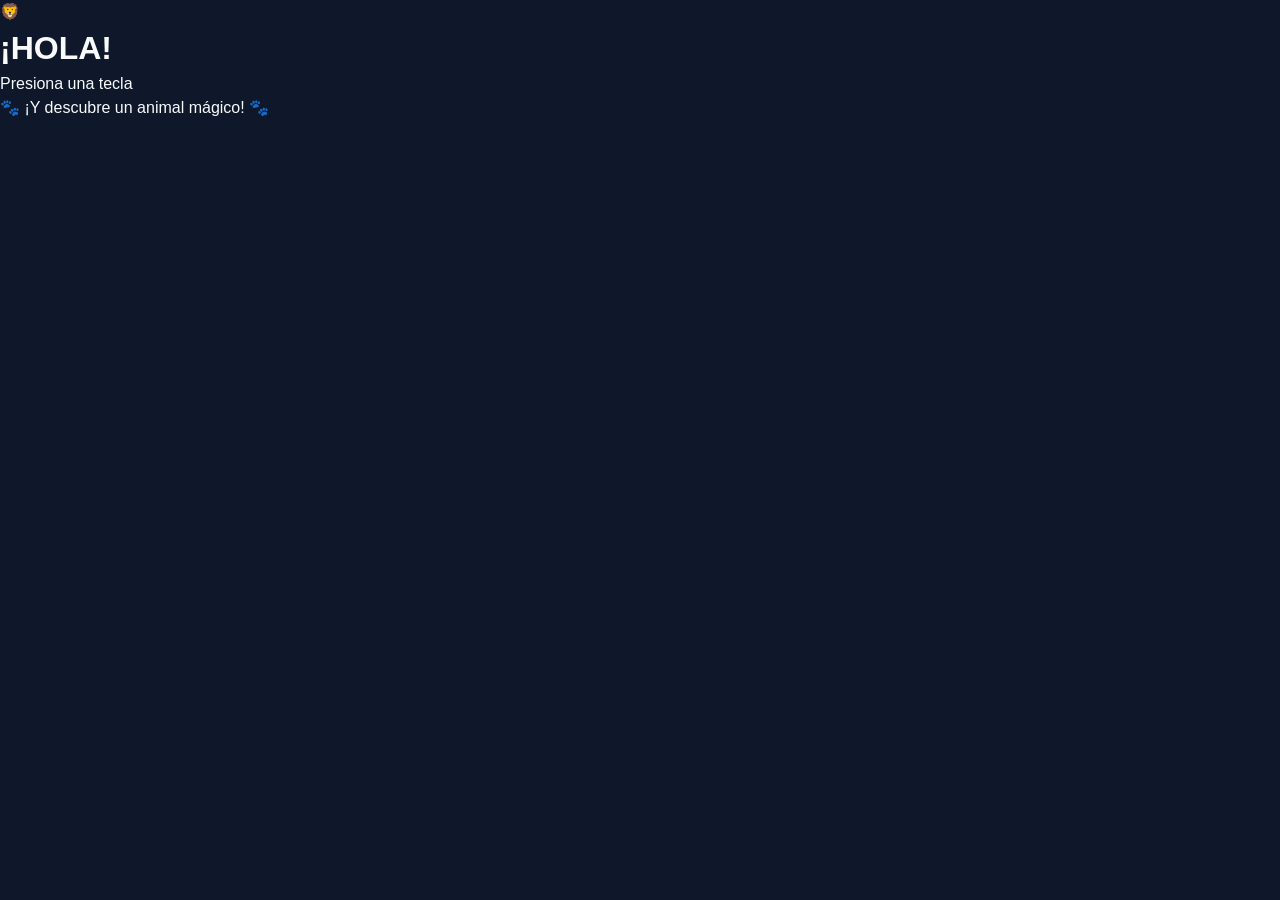
==== commit fa95dcbc: "Add files via upload" ====
--- a/docs/index.html
+++ b/docs/index.html
@@ -3,7 +3,7 @@
   <head>
     <meta charset="utf-8">
     <title>AnimalKeyboard</title>
-    <base href="/docs">
+    <base href="docs">
     <meta name="viewport" content="width=device-width, initial-scale=1, maximum-scale=1, user-scalable=no, viewport-fit=cover">
     <meta http-equiv="Content-Security-Policy" content="default-src 'self'; script-src 'self'; style-src 'self' 'unsafe-inline'; img-src 'self' data:; font-src 'self';">
     <link rel="icon" type="image/x-icon" href="favicon.ico">
@@ -11,5 +11,5 @@
   <style>@layer properties;@layer theme,base,components,utilities;@layer theme{:root{--font-sans:ui-sans-serif, system-ui, sans-serif, "Apple Color Emoji", "Segoe UI Emoji", "Segoe UI Symbol", "Noto Color Emoji";--font-mono:ui-monospace, SFMono-Regular, Menlo, Monaco, Consolas, "Liberation Mono", "Courier New", monospace;--color-red-500:oklch(63.7% .237 25.331);--color-orange-500:oklch(70.5% .213 47.604);--color-yellow-300:oklch(90.5% .182 98.111);--color-yellow-400:oklch(85.2% .199 91.936);--color-green-500:oklch(72.3% .219 149.579);--color-blue-500:oklch(62.3% .214 259.815);--color-indigo-500:oklch(58.5% .233 277.117);--color-purple-500:oklch(62.7% .265 303.9);--color-slate-900:oklch(20.8% .042 265.755);--color-slate-950:oklch(12.9% .042 264.695);--color-black:#000;--color-white:#fff;--spacing:.25rem;--container-6xl:72rem;--text-xl:1.25rem;--text-xl--line-height:calc(1.75 / 1.25);--text-3xl:1.875rem;--text-3xl--line-height:1.2 ;--text-5xl:3rem;--text-5xl--line-height:1;--text-8xl:6rem;--text-8xl--line-height:1;--font-weight-bold:700;--font-weight-black:900;--tracking-wide:.025em;--tracking-widest:.1em;--animate-pulse:pulse 2s cubic-bezier(.4, 0, .6, 1) infinite;--animate-bounce:bounce 1s infinite;--blur-sm:8px;--blur-md:12px;--default-transition-duration:.15s;--default-transition-timing-function:cubic-bezier(.4, 0, .2, 1);--default-font-family:var(--font-sans);--default-mono-font-family:var(--font-mono)}}@layer base{*,:after,:before{box-sizing:border-box;margin:0;padding:0;border:0 solid}html{line-height:1.5;-webkit-text-size-adjust:100%;tab-size:4;font-family:var(--default-font-family, ui-sans-serif, system-ui, sans-serif, "Apple Color Emoji", "Segoe UI Emoji", "Segoe UI Symbol", "Noto Color Emoji");font-feature-settings:var(--default-font-feature-settings, normal);font-variation-settings:var(--default-font-variation-settings, normal);-webkit-tap-highlight-color:transparent}}@layer utilities{}:root{--background:#0f172a;--foreground:#f8fafc}html,body{margin:0;padding:0;height:100vh;height:100dvh;width:100vw;overflow:hidden;background-color:var(--background);color:var(--foreground);font-family:Outfit,-apple-system,BlinkMacSystemFont,Segoe UI,Roboto,Helvetica,Arial,sans-serif;-webkit-user-select:none;user-select:none;touch-action:none}app-root{display:block;height:100%;width:100%}*{box-sizing:border-box}@property --tw-translate-x{syntax:"*";inherits:false;initial-value:0;}@property --tw-translate-y{syntax:"*";inherits:false;initial-value:0;}@property --tw-translate-z{syntax:"*";inherits:false;initial-value:0;}@property --tw-rotate-x{syntax:"*";inherits:false;}@property --tw-rotate-y{syntax:"*";inherits:false;}@property --tw-rotate-z{syntax:"*";inherits:false;}@property --tw-skew-x{syntax:"*";inherits:false;}@property --tw-skew-y{syntax:"*";inherits:false;}@property --tw-border-style{syntax:"*";inherits:false;initial-value:solid;}@property --tw-font-weight{syntax:"*";inherits:false;}@property --tw-tracking{syntax:"*";inherits:false;}@property --tw-shadow{syntax:"*";inherits:false;initial-value:0 0 #0000;}@property --tw-shadow-color{syntax:"*";inherits:false;}@property --tw-shadow-alpha{syntax:"<percentage>";inherits:false;initial-value:100%;}@property --tw-inset-shadow{syntax:"*";inherits:false;initial-value:0 0 #0000;}@property --tw-inset-shadow-color{syntax:"*";inherits:false;}@property --tw-inset-shadow-alpha{syntax:"<percentage>";inherits:false;initial-value:100%;}@property --tw-ring-color{syntax:"*";inherits:false;}@property --tw-ring-shadow{syntax:"*";inherits:false;initial-value:0 0 #0000;}@property --tw-inset-ring-color{syntax:"*";inherits:false;}@property --tw-inset-ring-shadow{syntax:"*";inherits:false;initial-value:0 0 #0000;}@property --tw-ring-inset{syntax:"*";inherits:false;}@property --tw-ring-offset-width{syntax:"<length>";inherits:false;initial-value:0px;}@property --tw-ring-offset-color{syntax:"*";inherits:false;initial-value:#fff;}@property --tw-ring-offset-shadow{syntax:"*";inherits:false;initial-value:0 0 #0000;}@property --tw-blur{syntax:"*";inherits:false;}@property --tw-brightness{syntax:"*";inherits:false;}@property --tw-contrast{syntax:"*";inherits:false;}@property --tw-grayscale{syntax:"*";inherits:false;}@property --tw-hue-rotate{syntax:"*";inherits:false;}@property --tw-invert{syntax:"*";inherits:false;}@property --tw-opacity{syntax:"*";inherits:false;}@property --tw-saturate{syntax:"*";inherits:false;}@property --tw-sepia{syntax:"*";inherits:false;}@property --tw-drop-shadow{syntax:"*";inherits:false;}@property --tw-drop-shadow-color{syntax:"*";inherits:false;}@property --tw-drop-shadow-alpha{syntax:"<percentage>";inherits:false;initial-value:100%;}@property --tw-drop-shadow-size{syntax:"*";inherits:false;}@property --tw-backdrop-blur{syntax:"*";inherits:false;}@property --tw-backdrop-brightness{syntax:"*";inherits:false;}@property --tw-backdrop-contrast{syntax:"*";inherits:false;}@property --tw-backdrop-grayscale{syntax:"*";inherits:false;}@property --tw-backdrop-hue-rotate{syntax:"*";inherits:false;}@property --tw-backdrop-invert{syntax:"*";inherits:false;}@property --tw-backdrop-opacity{syntax:"*";inherits:false;}@property --tw-backdrop-saturate{syntax:"*";inherits:false;}@property --tw-backdrop-sepia{syntax:"*";inherits:false;}@property --tw-duration{syntax:"*";inherits:false;}@property --tw-scale-x{syntax:"*";inherits:false;initial-value:1;}@property --tw-scale-y{syntax:"*";inherits:false;initial-value:1;}@property --tw-scale-z{syntax:"*";inherits:false;initial-value:1;}@layer properties{@supports ((-webkit-hyphens: none) and (not (margin-trim: inline))) or ((-moz-orient: inline) and (not (color:rgb(from red r g b)))){*,:before,:after{--tw-translate-x:0;--tw-translate-y:0;--tw-translate-z:0;--tw-rotate-x:initial;--tw-rotate-y:initial;--tw-rotate-z:initial;--tw-skew-x:initial;--tw-skew-y:initial;--tw-border-style:solid;--tw-font-weight:initial;--tw-tracking:initial;--tw-shadow:0 0 #0000;--tw-shadow-color:initial;--tw-shadow-alpha:100%;--tw-inset-shadow:0 0 #0000;--tw-inset-shadow-color:initial;--tw-inset-shadow-alpha:100%;--tw-ring-color:initial;--tw-ring-shadow:0 0 #0000;--tw-inset-ring-color:initial;--tw-inset-ring-shadow:0 0 #0000;--tw-ring-inset:initial;--tw-ring-offset-width:0px;--tw-ring-offset-color:#fff;--tw-ring-offset-shadow:0 0 #0000;--tw-blur:initial;--tw-brightness:initial;--tw-contrast:initial;--tw-grayscale:initial;--tw-hue-rotate:initial;--tw-invert:initial;--tw-opacity:initial;--tw-saturate:initial;--tw-sepia:initial;--tw-drop-shadow:initial;--tw-drop-shadow-color:initial;--tw-drop-shadow-alpha:100%;--tw-drop-shadow-size:initial;--tw-backdrop-blur:initial;--tw-backdrop-brightness:initial;--tw-backdrop-contrast:initial;--tw-backdrop-grayscale:initial;--tw-backdrop-hue-rotate:initial;--tw-backdrop-invert:initial;--tw-backdrop-opacity:initial;--tw-backdrop-saturate:initial;--tw-backdrop-sepia:initial;--tw-duration:initial;--tw-scale-x:1;--tw-scale-y:1;--tw-scale-z:1}}}</style><link rel="stylesheet" href="styles-3IVFGBSF.css" media="print" onload="this.media='all'"><noscript><link rel="stylesheet" href="styles-3IVFGBSF.css"></noscript></head>
   <body>
     <app-root></app-root>
-  <script src="main-VTHH5CXZ.js" type="module"></script></body>
+  <script src="main-VGG6KZ6K.js" type="module"></script></body>
 </html>
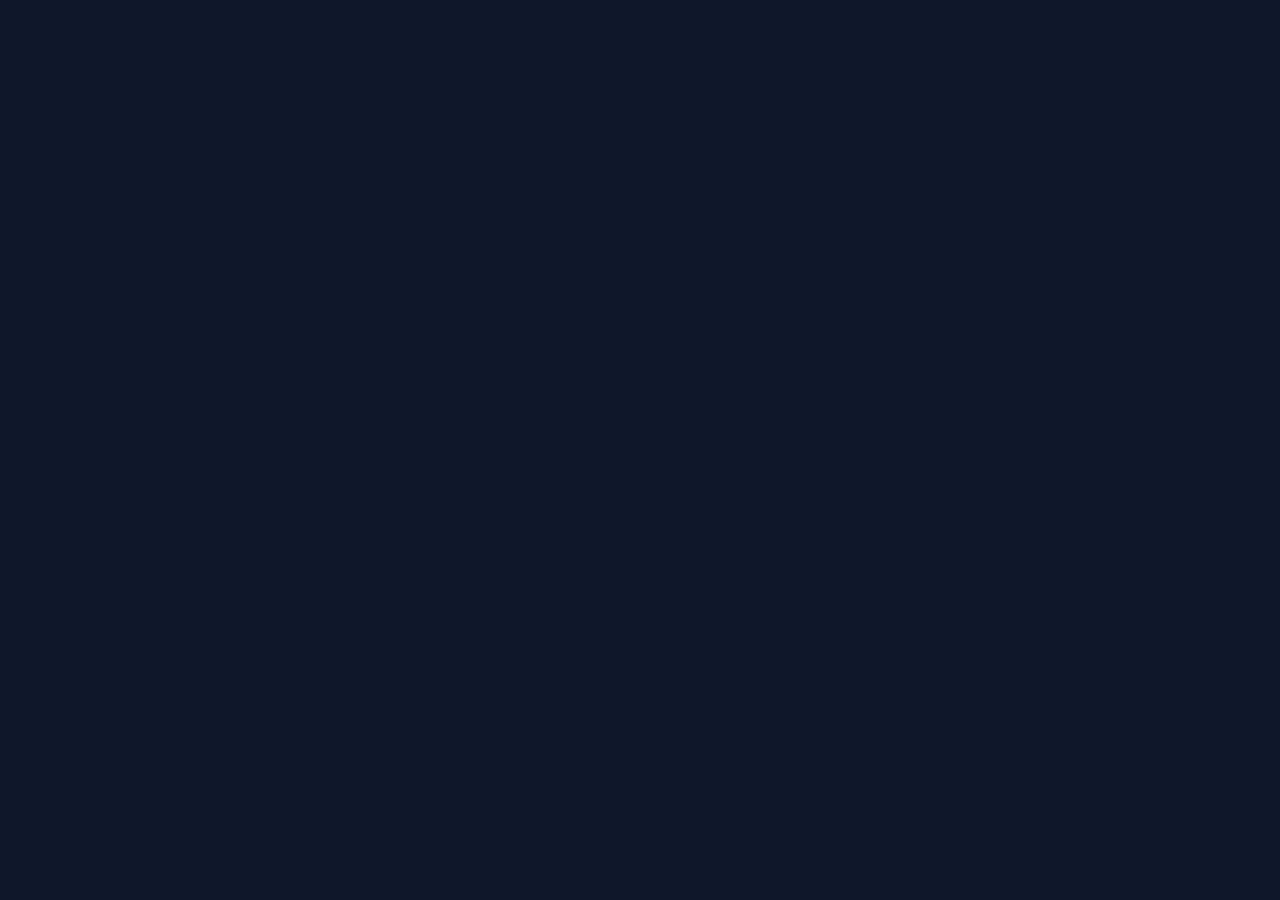
==== commit 2f4a7589: "Add files via upload" ====
--- a/docs/index.html
+++ b/docs/index.html
@@ -3,7 +3,7 @@
   <head>
     <meta charset="utf-8">
     <title>AnimalKeyboard</title>
-    <base href="docs">
+    <base href="C:/Program Files/Git/docs/">
     <meta name="viewport" content="width=device-width, initial-scale=1, maximum-scale=1, user-scalable=no, viewport-fit=cover">
     <meta http-equiv="Content-Security-Policy" content="default-src 'self'; script-src 'self'; style-src 'self' 'unsafe-inline'; img-src 'self' data:; font-src 'self';">
     <link rel="icon" type="image/x-icon" href="favicon.ico">
@@ -11,5 +11,5 @@
   <style>@layer properties;@layer theme,base,components,utilities;@layer theme{:root{--font-sans:ui-sans-serif, system-ui, sans-serif, "Apple Color Emoji", "Segoe UI Emoji", "Segoe UI Symbol", "Noto Color Emoji";--font-mono:ui-monospace, SFMono-Regular, Menlo, Monaco, Consolas, "Liberation Mono", "Courier New", monospace;--color-red-500:oklch(63.7% .237 25.331);--color-orange-500:oklch(70.5% .213 47.604);--color-yellow-300:oklch(90.5% .182 98.111);--color-yellow-400:oklch(85.2% .199 91.936);--color-green-500:oklch(72.3% .219 149.579);--color-blue-500:oklch(62.3% .214 259.815);--color-indigo-500:oklch(58.5% .233 277.117);--color-purple-500:oklch(62.7% .265 303.9);--color-slate-900:oklch(20.8% .042 265.755);--color-slate-950:oklch(12.9% .042 264.695);--color-black:#000;--color-white:#fff;--spacing:.25rem;--container-6xl:72rem;--text-xl:1.25rem;--text-xl--line-height:calc(1.75 / 1.25);--text-3xl:1.875rem;--text-3xl--line-height:1.2 ;--text-5xl:3rem;--text-5xl--line-height:1;--text-8xl:6rem;--text-8xl--line-height:1;--font-weight-bold:700;--font-weight-black:900;--tracking-wide:.025em;--tracking-widest:.1em;--animate-pulse:pulse 2s cubic-bezier(.4, 0, .6, 1) infinite;--animate-bounce:bounce 1s infinite;--blur-sm:8px;--blur-md:12px;--default-transition-duration:.15s;--default-transition-timing-function:cubic-bezier(.4, 0, .2, 1);--default-font-family:var(--font-sans);--default-mono-font-family:var(--font-mono)}}@layer base{*,:after,:before{box-sizing:border-box;margin:0;padding:0;border:0 solid}html{line-height:1.5;-webkit-text-size-adjust:100%;tab-size:4;font-family:var(--default-font-family, ui-sans-serif, system-ui, sans-serif, "Apple Color Emoji", "Segoe UI Emoji", "Segoe UI Symbol", "Noto Color Emoji");font-feature-settings:var(--default-font-feature-settings, normal);font-variation-settings:var(--default-font-variation-settings, normal);-webkit-tap-highlight-color:transparent}}@layer utilities{}:root{--background:#0f172a;--foreground:#f8fafc}html,body{margin:0;padding:0;height:100vh;height:100dvh;width:100vw;overflow:hidden;background-color:var(--background);color:var(--foreground);font-family:Outfit,-apple-system,BlinkMacSystemFont,Segoe UI,Roboto,Helvetica,Arial,sans-serif;-webkit-user-select:none;user-select:none;touch-action:none}app-root{display:block;height:100%;width:100%}*{box-sizing:border-box}@property --tw-translate-x{syntax:"*";inherits:false;initial-value:0;}@property --tw-translate-y{syntax:"*";inherits:false;initial-value:0;}@property --tw-translate-z{syntax:"*";inherits:false;initial-value:0;}@property --tw-rotate-x{syntax:"*";inherits:false;}@property --tw-rotate-y{syntax:"*";inherits:false;}@property --tw-rotate-z{syntax:"*";inherits:false;}@property --tw-skew-x{syntax:"*";inherits:false;}@property --tw-skew-y{syntax:"*";inherits:false;}@property --tw-border-style{syntax:"*";inherits:false;initial-value:solid;}@property --tw-font-weight{syntax:"*";inherits:false;}@property --tw-tracking{syntax:"*";inherits:false;}@property --tw-shadow{syntax:"*";inherits:false;initial-value:0 0 #0000;}@property --tw-shadow-color{syntax:"*";inherits:false;}@property --tw-shadow-alpha{syntax:"<percentage>";inherits:false;initial-value:100%;}@property --tw-inset-shadow{syntax:"*";inherits:false;initial-value:0 0 #0000;}@property --tw-inset-shadow-color{syntax:"*";inherits:false;}@property --tw-inset-shadow-alpha{syntax:"<percentage>";inherits:false;initial-value:100%;}@property --tw-ring-color{syntax:"*";inherits:false;}@property --tw-ring-shadow{syntax:"*";inherits:false;initial-value:0 0 #0000;}@property --tw-inset-ring-color{syntax:"*";inherits:false;}@property --tw-inset-ring-shadow{syntax:"*";inherits:false;initial-value:0 0 #0000;}@property --tw-ring-inset{syntax:"*";inherits:false;}@property --tw-ring-offset-width{syntax:"<length>";inherits:false;initial-value:0px;}@property --tw-ring-offset-color{syntax:"*";inherits:false;initial-value:#fff;}@property --tw-ring-offset-shadow{syntax:"*";inherits:false;initial-value:0 0 #0000;}@property --tw-blur{syntax:"*";inherits:false;}@property --tw-brightness{syntax:"*";inherits:false;}@property --tw-contrast{syntax:"*";inherits:false;}@property --tw-grayscale{syntax:"*";inherits:false;}@property --tw-hue-rotate{syntax:"*";inherits:false;}@property --tw-invert{syntax:"*";inherits:false;}@property --tw-opacity{syntax:"*";inherits:false;}@property --tw-saturate{syntax:"*";inherits:false;}@property --tw-sepia{syntax:"*";inherits:false;}@property --tw-drop-shadow{syntax:"*";inherits:false;}@property --tw-drop-shadow-color{syntax:"*";inherits:false;}@property --tw-drop-shadow-alpha{syntax:"<percentage>";inherits:false;initial-value:100%;}@property --tw-drop-shadow-size{syntax:"*";inherits:false;}@property --tw-backdrop-blur{syntax:"*";inherits:false;}@property --tw-backdrop-brightness{syntax:"*";inherits:false;}@property --tw-backdrop-contrast{syntax:"*";inherits:false;}@property --tw-backdrop-grayscale{syntax:"*";inherits:false;}@property --tw-backdrop-hue-rotate{syntax:"*";inherits:false;}@property --tw-backdrop-invert{syntax:"*";inherits:false;}@property --tw-backdrop-opacity{syntax:"*";inherits:false;}@property --tw-backdrop-saturate{syntax:"*";inherits:false;}@property --tw-backdrop-sepia{syntax:"*";inherits:false;}@property --tw-duration{syntax:"*";inherits:false;}@property --tw-scale-x{syntax:"*";inherits:false;initial-value:1;}@property --tw-scale-y{syntax:"*";inherits:false;initial-value:1;}@property --tw-scale-z{syntax:"*";inherits:false;initial-value:1;}@layer properties{@supports ((-webkit-hyphens: none) and (not (margin-trim: inline))) or ((-moz-orient: inline) and (not (color:rgb(from red r g b)))){*,:before,:after{--tw-translate-x:0;--tw-translate-y:0;--tw-translate-z:0;--tw-rotate-x:initial;--tw-rotate-y:initial;--tw-rotate-z:initial;--tw-skew-x:initial;--tw-skew-y:initial;--tw-border-style:solid;--tw-font-weight:initial;--tw-tracking:initial;--tw-shadow:0 0 #0000;--tw-shadow-color:initial;--tw-shadow-alpha:100%;--tw-inset-shadow:0 0 #0000;--tw-inset-shadow-color:initial;--tw-inset-shadow-alpha:100%;--tw-ring-color:initial;--tw-ring-shadow:0 0 #0000;--tw-inset-ring-color:initial;--tw-inset-ring-shadow:0 0 #0000;--tw-ring-inset:initial;--tw-ring-offset-width:0px;--tw-ring-offset-color:#fff;--tw-ring-offset-shadow:0 0 #0000;--tw-blur:initial;--tw-brightness:initial;--tw-contrast:initial;--tw-grayscale:initial;--tw-hue-rotate:initial;--tw-invert:initial;--tw-opacity:initial;--tw-saturate:initial;--tw-sepia:initial;--tw-drop-shadow:initial;--tw-drop-shadow-color:initial;--tw-drop-shadow-alpha:100%;--tw-drop-shadow-size:initial;--tw-backdrop-blur:initial;--tw-backdrop-brightness:initial;--tw-backdrop-contrast:initial;--tw-backdrop-grayscale:initial;--tw-backdrop-hue-rotate:initial;--tw-backdrop-invert:initial;--tw-backdrop-opacity:initial;--tw-backdrop-saturate:initial;--tw-backdrop-sepia:initial;--tw-duration:initial;--tw-scale-x:1;--tw-scale-y:1;--tw-scale-z:1}}}</style><link rel="stylesheet" href="styles-3IVFGBSF.css" media="print" onload="this.media='all'"><noscript><link rel="stylesheet" href="styles-3IVFGBSF.css"></noscript></head>
   <body>
     <app-root></app-root>
-  <script src="main-VGG6KZ6K.js" type="module"></script></body>
+  <script src="main-MGVY2PEP.js" type="module"></script></body>
 </html>
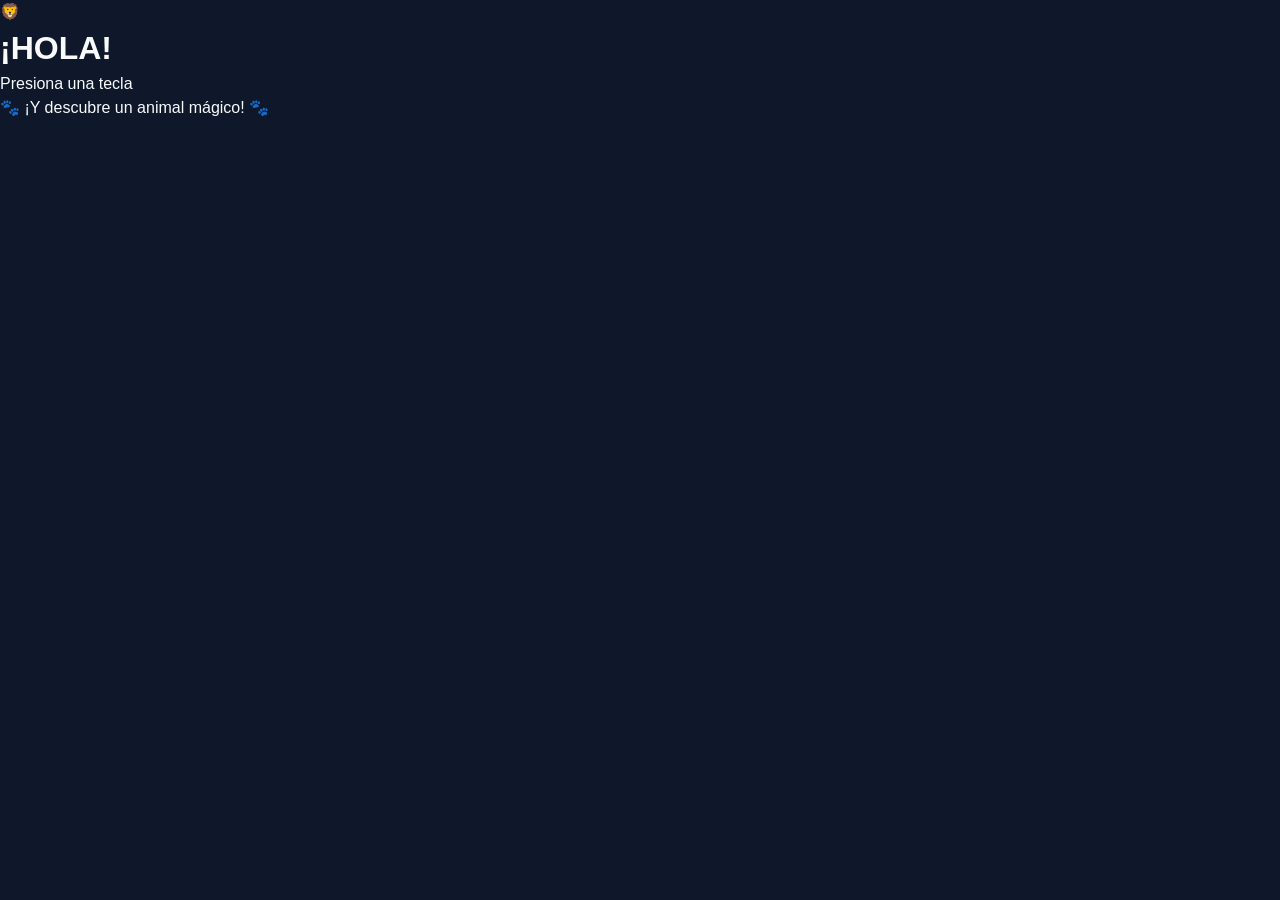
==== commit 8e34ba13: "Update base href in index.html" ====
--- a/docs/index.html
+++ b/docs/index.html
@@ -3,7 +3,7 @@
   <head>
     <meta charset="utf-8">
     <title>AnimalKeyboard</title>
-    <base href="C:/Program Files/Git/docs/">
+    <base href="/docs/">
     <meta name="viewport" content="width=device-width, initial-scale=1, maximum-scale=1, user-scalable=no, viewport-fit=cover">
     <meta http-equiv="Content-Security-Policy" content="default-src 'self'; script-src 'self'; style-src 'self' 'unsafe-inline'; img-src 'self' data:; font-src 'self';">
     <link rel="icon" type="image/x-icon" href="favicon.ico">
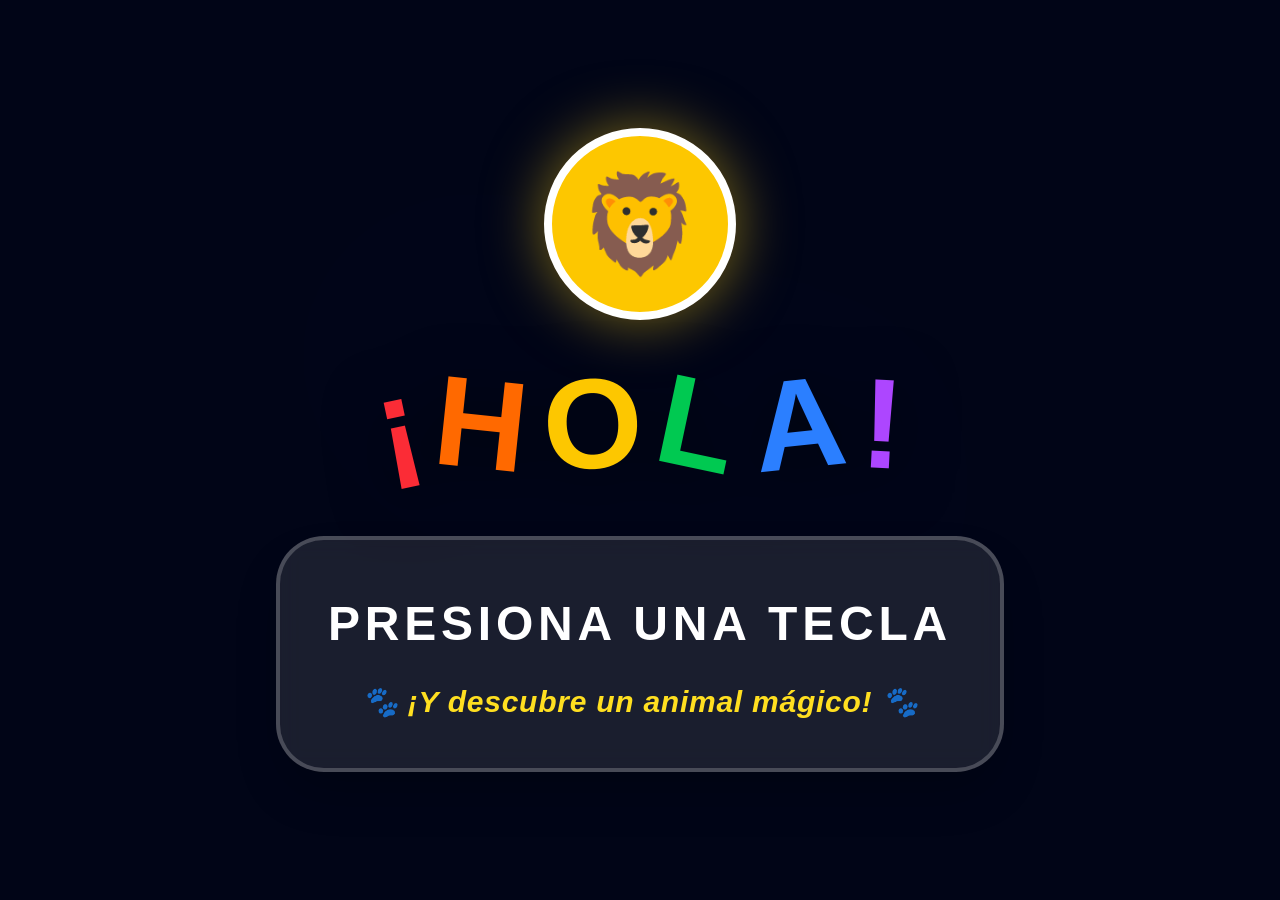
==== commit 7decfade: "Add files via upload" ====
--- a/docs/index.html
+++ b/docs/index.html
@@ -1,15 +1,15 @@
 <!doctype html>
-<html lang="en" data-beasties-container>
+<html lang="en">
   <head>
-    <meta charset="utf-8">
+    <meta charset="utf-8"/>
     <title>AnimalKeyboard</title>
-    <base href="/docs/">
-    <meta name="viewport" content="width=device-width, initial-scale=1, maximum-scale=1, user-scalable=no, viewport-fit=cover">
-    <meta http-equiv="Content-Security-Policy" content="default-src 'self'; script-src 'self'; style-src 'self' 'unsafe-inline'; img-src 'self' data:; font-src 'self';">
-    <link rel="icon" type="image/x-icon" href="favicon.ico">
-    <link rel="manifest" href="manifest.json">
-  <style>@layer properties;@layer theme,base,components,utilities;@layer theme{:root{--font-sans:ui-sans-serif, system-ui, sans-serif, "Apple Color Emoji", "Segoe UI Emoji", "Segoe UI Symbol", "Noto Color Emoji";--font-mono:ui-monospace, SFMono-Regular, Menlo, Monaco, Consolas, "Liberation Mono", "Courier New", monospace;--color-red-500:oklch(63.7% .237 25.331);--color-orange-500:oklch(70.5% .213 47.604);--color-yellow-300:oklch(90.5% .182 98.111);--color-yellow-400:oklch(85.2% .199 91.936);--color-green-500:oklch(72.3% .219 149.579);--color-blue-500:oklch(62.3% .214 259.815);--color-indigo-500:oklch(58.5% .233 277.117);--color-purple-500:oklch(62.7% .265 303.9);--color-slate-900:oklch(20.8% .042 265.755);--color-slate-950:oklch(12.9% .042 264.695);--color-black:#000;--color-white:#fff;--spacing:.25rem;--container-6xl:72rem;--text-xl:1.25rem;--text-xl--line-height:calc(1.75 / 1.25);--text-3xl:1.875rem;--text-3xl--line-height:1.2 ;--text-5xl:3rem;--text-5xl--line-height:1;--text-8xl:6rem;--text-8xl--line-height:1;--font-weight-bold:700;--font-weight-black:900;--tracking-wide:.025em;--tracking-widest:.1em;--animate-pulse:pulse 2s cubic-bezier(.4, 0, .6, 1) infinite;--animate-bounce:bounce 1s infinite;--blur-sm:8px;--blur-md:12px;--default-transition-duration:.15s;--default-transition-timing-function:cubic-bezier(.4, 0, .2, 1);--default-font-family:var(--font-sans);--default-mono-font-family:var(--font-mono)}}@layer base{*,:after,:before{box-sizing:border-box;margin:0;padding:0;border:0 solid}html{line-height:1.5;-webkit-text-size-adjust:100%;tab-size:4;font-family:var(--default-font-family, ui-sans-serif, system-ui, sans-serif, "Apple Color Emoji", "Segoe UI Emoji", "Segoe UI Symbol", "Noto Color Emoji");font-feature-settings:var(--default-font-feature-settings, normal);font-variation-settings:var(--default-font-variation-settings, normal);-webkit-tap-highlight-color:transparent}}@layer utilities{}:root{--background:#0f172a;--foreground:#f8fafc}html,body{margin:0;padding:0;height:100vh;height:100dvh;width:100vw;overflow:hidden;background-color:var(--background);color:var(--foreground);font-family:Outfit,-apple-system,BlinkMacSystemFont,Segoe UI,Roboto,Helvetica,Arial,sans-serif;-webkit-user-select:none;user-select:none;touch-action:none}app-root{display:block;height:100%;width:100%}*{box-sizing:border-box}@property --tw-translate-x{syntax:"*";inherits:false;initial-value:0;}@property --tw-translate-y{syntax:"*";inherits:false;initial-value:0;}@property --tw-translate-z{syntax:"*";inherits:false;initial-value:0;}@property --tw-rotate-x{syntax:"*";inherits:false;}@property --tw-rotate-y{syntax:"*";inherits:false;}@property --tw-rotate-z{syntax:"*";inherits:false;}@property --tw-skew-x{syntax:"*";inherits:false;}@property --tw-skew-y{syntax:"*";inherits:false;}@property --tw-border-style{syntax:"*";inherits:false;initial-value:solid;}@property --tw-font-weight{syntax:"*";inherits:false;}@property --tw-tracking{syntax:"*";inherits:false;}@property --tw-shadow{syntax:"*";inherits:false;initial-value:0 0 #0000;}@property --tw-shadow-color{syntax:"*";inherits:false;}@property --tw-shadow-alpha{syntax:"<percentage>";inherits:false;initial-value:100%;}@property --tw-inset-shadow{syntax:"*";inherits:false;initial-value:0 0 #0000;}@property --tw-inset-shadow-color{syntax:"*";inherits:false;}@property --tw-inset-shadow-alpha{syntax:"<percentage>";inherits:false;initial-value:100%;}@property --tw-ring-color{syntax:"*";inherits:false;}@property --tw-ring-shadow{syntax:"*";inherits:false;initial-value:0 0 #0000;}@property --tw-inset-ring-color{syntax:"*";inherits:false;}@property --tw-inset-ring-shadow{syntax:"*";inherits:false;initial-value:0 0 #0000;}@property --tw-ring-inset{syntax:"*";inherits:false;}@property --tw-ring-offset-width{syntax:"<length>";inherits:false;initial-value:0px;}@property --tw-ring-offset-color{syntax:"*";inherits:false;initial-value:#fff;}@property --tw-ring-offset-shadow{syntax:"*";inherits:false;initial-value:0 0 #0000;}@property --tw-blur{syntax:"*";inherits:false;}@property --tw-brightness{syntax:"*";inherits:false;}@property --tw-contrast{syntax:"*";inherits:false;}@property --tw-grayscale{syntax:"*";inherits:false;}@property --tw-hue-rotate{syntax:"*";inherits:false;}@property --tw-invert{syntax:"*";inherits:false;}@property --tw-opacity{syntax:"*";inherits:false;}@property --tw-saturate{syntax:"*";inherits:false;}@property --tw-sepia{syntax:"*";inherits:false;}@property --tw-drop-shadow{syntax:"*";inherits:false;}@property --tw-drop-shadow-color{syntax:"*";inherits:false;}@property --tw-drop-shadow-alpha{syntax:"<percentage>";inherits:false;initial-value:100%;}@property --tw-drop-shadow-size{syntax:"*";inherits:false;}@property --tw-backdrop-blur{syntax:"*";inherits:false;}@property --tw-backdrop-brightness{syntax:"*";inherits:false;}@property --tw-backdrop-contrast{syntax:"*";inherits:false;}@property --tw-backdrop-grayscale{syntax:"*";inherits:false;}@property --tw-backdrop-hue-rotate{syntax:"*";inherits:false;}@property --tw-backdrop-invert{syntax:"*";inherits:false;}@property --tw-backdrop-opacity{syntax:"*";inherits:false;}@property --tw-backdrop-saturate{syntax:"*";inherits:false;}@property --tw-backdrop-sepia{syntax:"*";inherits:false;}@property --tw-duration{syntax:"*";inherits:false;}@property --tw-scale-x{syntax:"*";inherits:false;initial-value:1;}@property --tw-scale-y{syntax:"*";inherits:false;initial-value:1;}@property --tw-scale-z{syntax:"*";inherits:false;initial-value:1;}@layer properties{@supports ((-webkit-hyphens: none) and (not (margin-trim: inline))) or ((-moz-orient: inline) and (not (color:rgb(from red r g b)))){*,:before,:after{--tw-translate-x:0;--tw-translate-y:0;--tw-translate-z:0;--tw-rotate-x:initial;--tw-rotate-y:initial;--tw-rotate-z:initial;--tw-skew-x:initial;--tw-skew-y:initial;--tw-border-style:solid;--tw-font-weight:initial;--tw-tracking:initial;--tw-shadow:0 0 #0000;--tw-shadow-color:initial;--tw-shadow-alpha:100%;--tw-inset-shadow:0 0 #0000;--tw-inset-shadow-color:initial;--tw-inset-shadow-alpha:100%;--tw-ring-color:initial;--tw-ring-shadow:0 0 #0000;--tw-inset-ring-color:initial;--tw-inset-ring-shadow:0 0 #0000;--tw-ring-inset:initial;--tw-ring-offset-width:0px;--tw-ring-offset-color:#fff;--tw-ring-offset-shadow:0 0 #0000;--tw-blur:initial;--tw-brightness:initial;--tw-contrast:initial;--tw-grayscale:initial;--tw-hue-rotate:initial;--tw-invert:initial;--tw-opacity:initial;--tw-saturate:initial;--tw-sepia:initial;--tw-drop-shadow:initial;--tw-drop-shadow-color:initial;--tw-drop-shadow-alpha:100%;--tw-drop-shadow-size:initial;--tw-backdrop-blur:initial;--tw-backdrop-brightness:initial;--tw-backdrop-contrast:initial;--tw-backdrop-grayscale:initial;--tw-backdrop-hue-rotate:initial;--tw-backdrop-invert:initial;--tw-backdrop-opacity:initial;--tw-backdrop-saturate:initial;--tw-backdrop-sepia:initial;--tw-duration:initial;--tw-scale-x:1;--tw-scale-y:1;--tw-scale-z:1}}}</style><link rel="stylesheet" href="styles-3IVFGBSF.css" media="print" onload="this.media='all'"><noscript><link rel="stylesheet" href="styles-3IVFGBSF.css"></noscript></head>
+    <base href="/docs/"/>
+    <meta name="viewport" content="width=device-width, initial-scale=1, maximum-scale=1, user-scalable=no, viewport-fit=cover"/>
+    <meta http-equiv="Content-Security-Policy" content="default-src 'self'; script-src 'self'; style-src 'self' 'unsafe-inline'; img-src 'self' data:; font-src 'self';"/>
+    <link rel="icon" type="image/x-icon" href="favicon.ico"/>
+    <link rel="manifest" href="manifest.json"/>
+  <link rel="stylesheet" href="styles-3IVFGBSF.css"></head>
   <body>
     <app-root></app-root>
-  <script src="main-MGVY2PEP.js" type="module"></script></body>
+  <script src="main-JUCUNULV.js" type="module"></script></body>
 </html>
